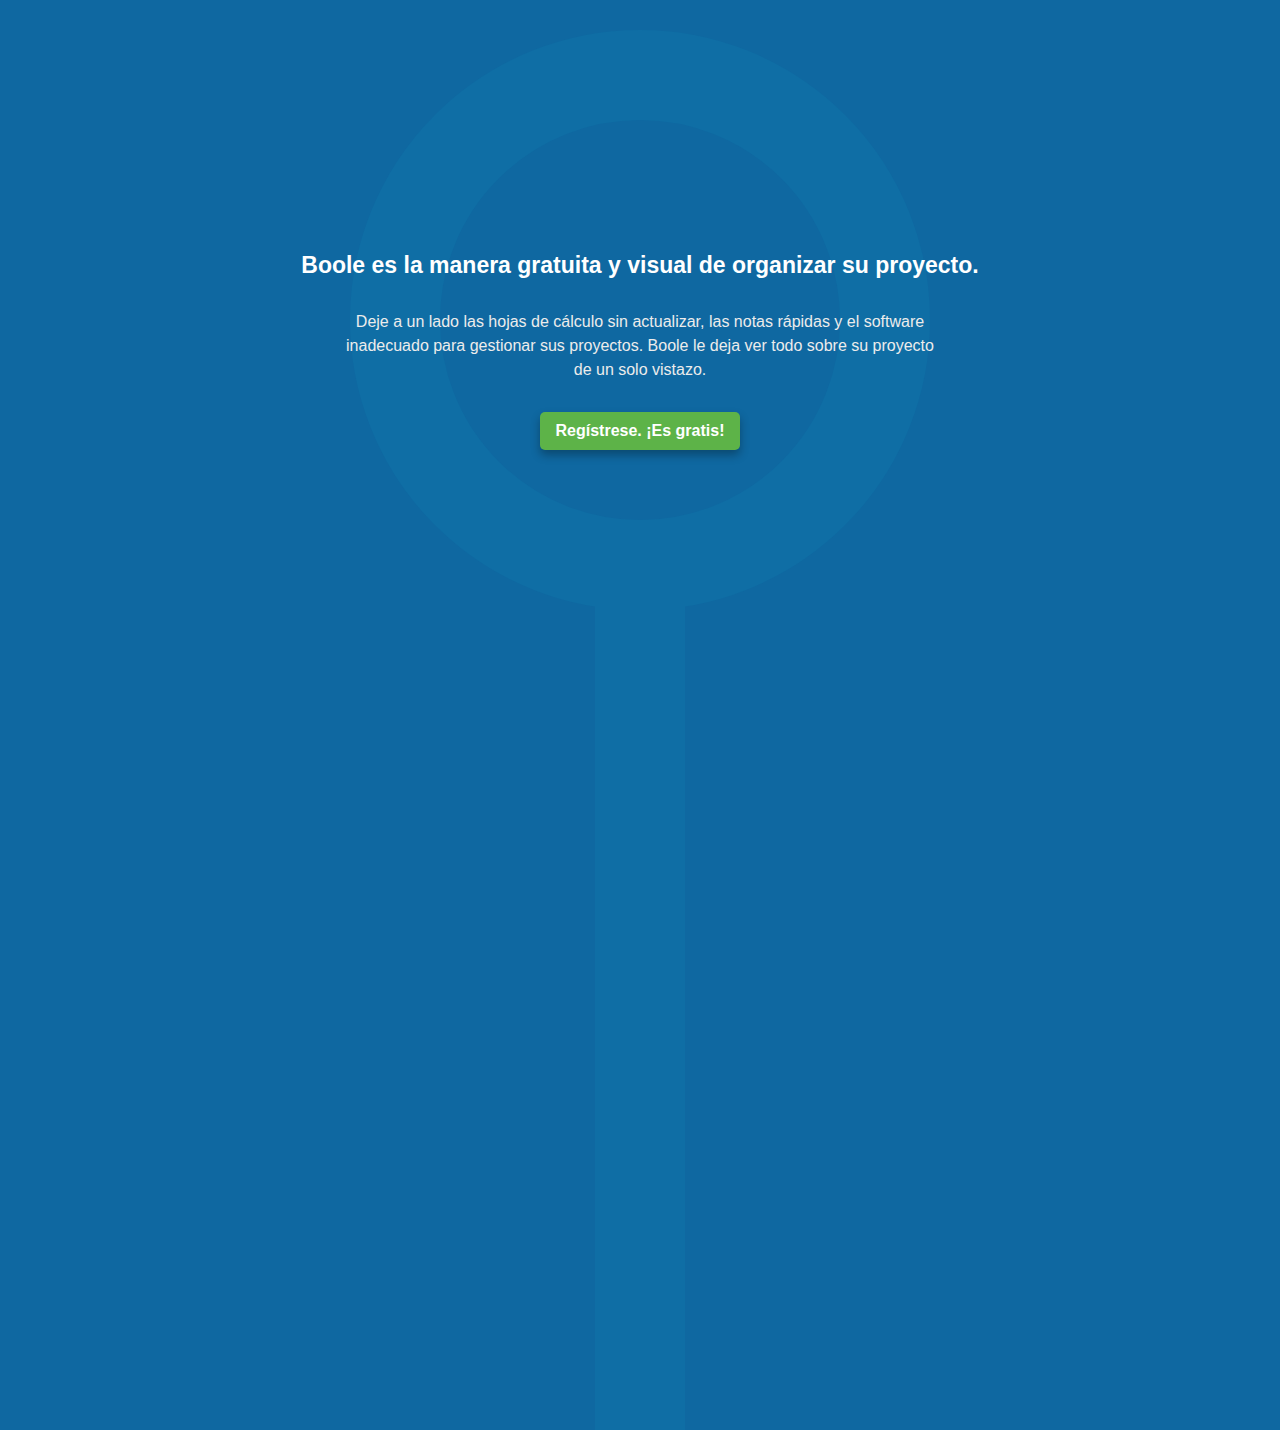
==== index.html @ e52ac5f9 "Add registration button" ====
<!DOCTYPE html>
<html>
  <head>
    <meta charset="utf-8">
    <title>Landing</title>
    <link rel="stylesheet" href="styles/landing-style.min.css">
  </head>
  <body>
    <!-- header with logo log in and register buttons -->
    <header>
      <div class="logo"></div>
      <div class="logIn"></div>
      <div class="register"></div>
    </header>

    <!-- landing's top -->
    <div class="topText">
      <h1>Boole es la manera gratuita y visual de organizar su proyecto.</h1>
      <p>Deje a un lado las hojas de cálculo sin actualizar, las notas rápidas y el software inadecuado para gestionar sus proyectos. Boole le deja ver todo sobre su proyecto de un solo vistazo.</p>
      <a href="#">Regístrese. ¡Es gratis!</a>
    </div>
    <!-- background circle with a line on the bottom  -->
    <div class="contenedorCirculo">
      <div class="circle"></div>
      <div class="line"></div>
    </div>

  </body>
</html>
---- styles/landing-style.min.css ----
body{background-color:#0F68A1;margin:0;box-sizing:border-box}header{height:30px}.topText{z-index:2;display:block-flex;position:absolute;justify-content:center;width:100%;top:240px}.topText a{background-color:#5DB348;padding:10px;display:block;width:180px;margin:0 auto;margin-top:20px;border-radius:5px;text-align:center;color:white;text-decoration:none;font-family:helvetica;font-weight:bold;box-shadow:0 5px 10px rgba(0,0,0,0.3)}h1{font-size:23px;font-family:helvetica;font-weight:bold;text-align:center;color:white;line-height:30px;max-width:700px;margin:0 auto;margin-bottom:10px;padding:10px}p{font-family:helvetica;font-size:16px;color:#ECECEC;max-width:600px;text-align:center;line-height:24px;margin:0 auto;padding:10px}.contenedorCirculo{display:flex;justify-content:center;position:relative}.circle{width:400px;height:400px;border-radius:50%;border:90px solid #0F6EA5;position:absolute}.line{width:90px;height:900px;background-color:#0F6EA5;position:absolute;top:500px}
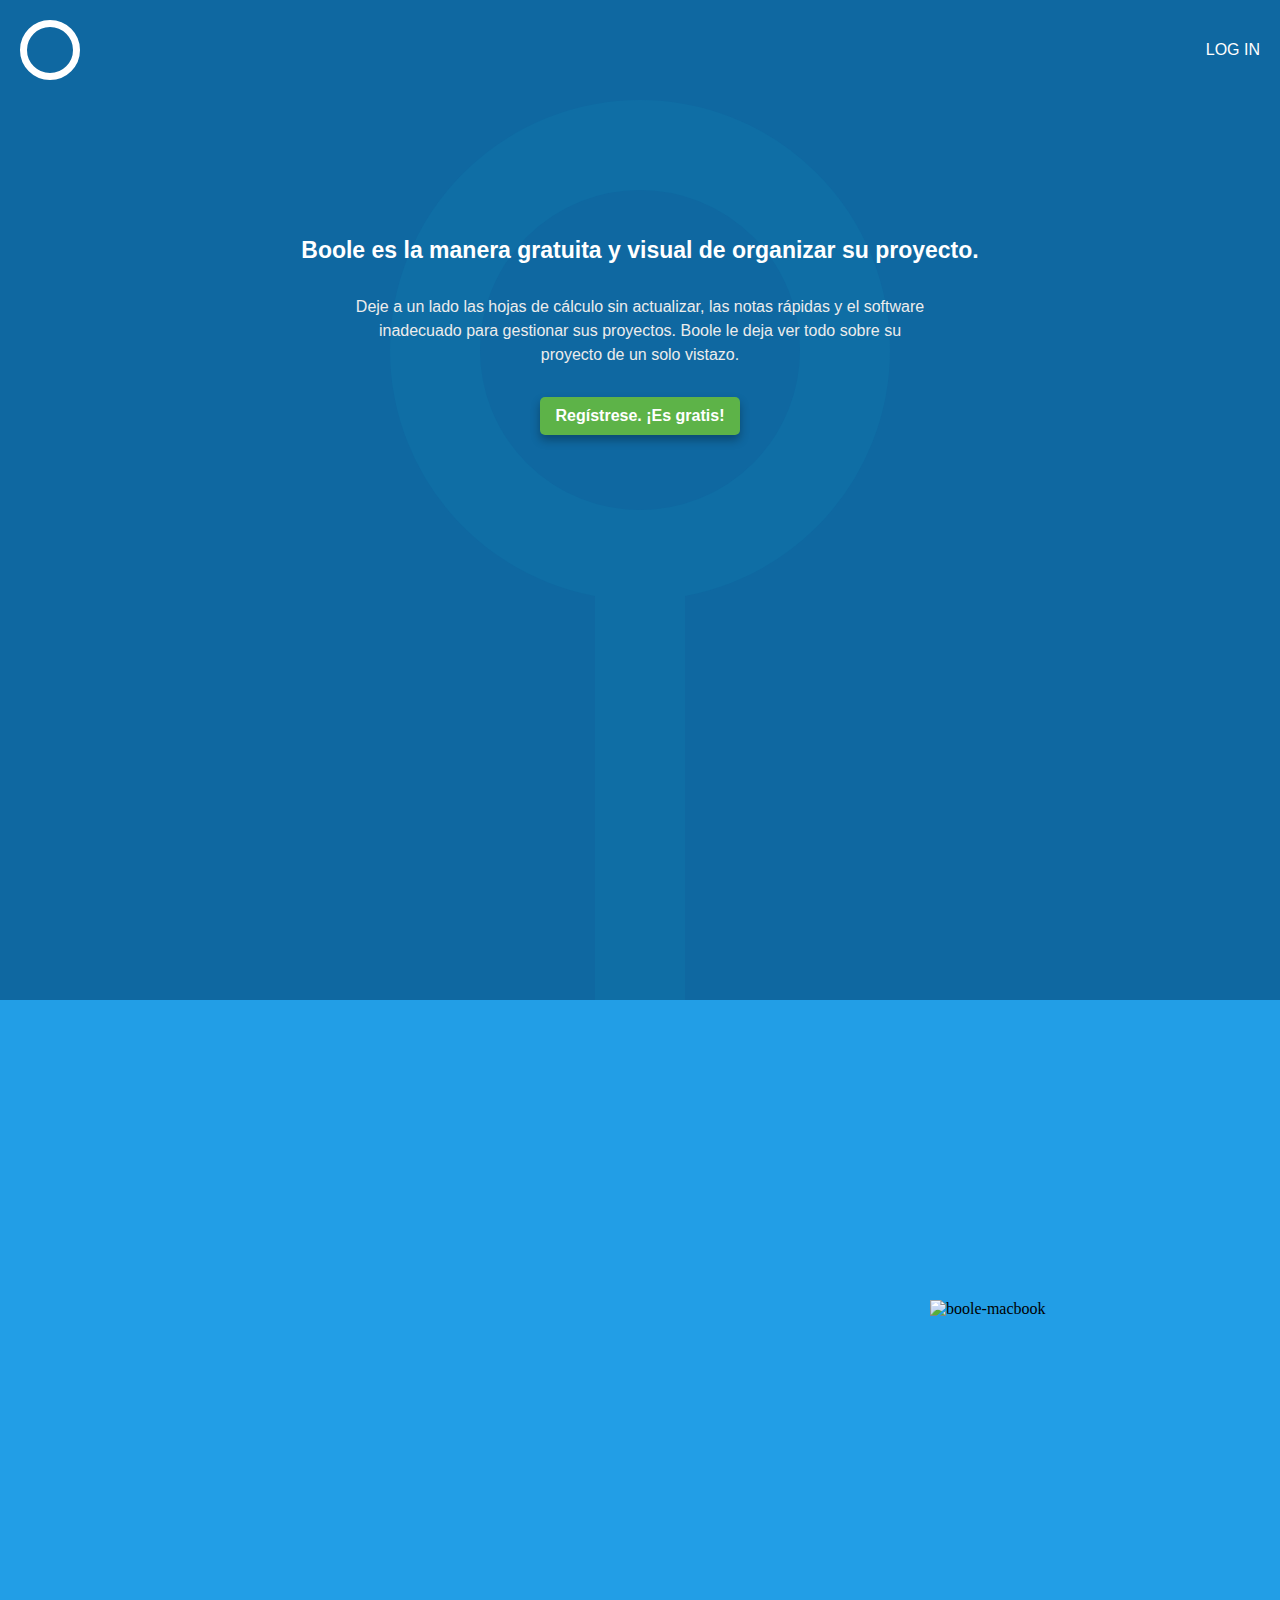
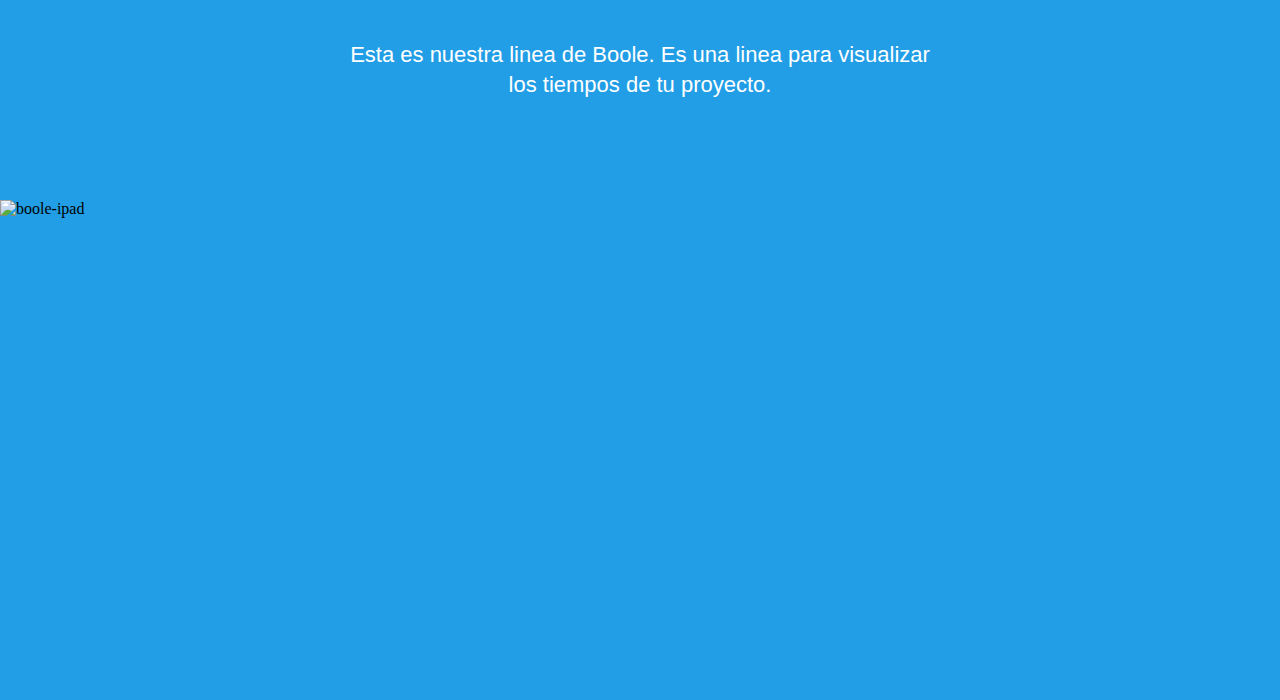
==== commit a8b6493f: "Add mockups and correct top-landing" ====
--- a/index.html
+++ b/index.html
@@ -4,13 +4,16 @@
     <meta charset="utf-8">
     <title>Landing</title>
     <link rel="stylesheet" href="styles/landing-style.min.css">
+    <meta name="viewport" content="width=device-width, initial-scale=1">
   </head>
   <body>
     <!-- header with logo log in and register buttons -->
     <header>
       <div class="logo"></div>
-      <div class="logIn"></div>
-      <div class="register"></div>
+      <div class="header-right">
+        <div class="logIn"><a href="#">LOG IN</a></div>
+        <div class="register"><a href="#">REGISTER</a></div>
+      </div>
     </header>
 
     <!-- landing's top -->
@@ -25,5 +28,13 @@
       <div class="line"></div>
     </div>
 
+    <div class="dinamic-diagonal-container">
+      <div class="mockups-container">
+        <img class="mockup-mac" src="images/mockup-macbookAir.png" alt="boole-macbook">
+        <p class="mockup-text">Esta es nuestra linea de Boole. Es una linea para visualizar los tiempos de tu proyecto.</p>
+        <img class="mockup-ipad" src="images/mockup-ipad.png" alt="boole-ipad">
+      </div>
+    </div>
+
   </body>
 </html>
--- a/styles/landing-style.min.css
+++ b/styles/landing-style.min.css
@@ -1 +1 @@
-body{background-color:#0F68A1;margin:0;box-sizing:border-box}header{height:30px}.topText{z-index:2;display:block-flex;position:absolute;justify-content:center;width:100%;top:240px}.topText a{background-color:#5DB348;padding:10px;display:block;width:180px;margin:0 auto;margin-top:20px;border-radius:5px;text-align:center;color:white;text-decoration:none;font-family:helvetica;font-weight:bold;box-shadow:0 5px 10px rgba(0,0,0,0.3)}h1{font-size:23px;font-family:helvetica;font-weight:bold;text-align:center;color:white;line-height:30px;max-width:700px;margin:0 auto;margin-bottom:10px;padding:10px}p{font-family:helvetica;font-size:16px;color:#ECECEC;max-width:600px;text-align:center;line-height:24px;margin:0 auto;padding:10px}.contenedorCirculo{display:flex;justify-content:center;position:relative}.circle{width:400px;height:400px;border-radius:50%;border:90px solid #0F6EA5;position:absolute}.line{width:90px;height:900px;background-color:#0F6EA5;position:absolute;top:500px}
+*{box-sizing:border-box}body{background-color:#0F68A1;margin:0;box-sizing:border-box}a{text-decoration:none;color:white}header{heigth:400px;overflow:hidden;padding:20px;display:flex;align-items:center;justify-content:flex-end;justify-content:space-between}header .logo{float:left;width:60px;height:60px;border-radius:50%;border:7px solid white;z-index:3}header .header-right{display:flex;justify-content:flex-end;align-items:center}header .logIn{font-family:helvetica}header .register a{display:flex;font-family:helvetica;text-decoration:none;background-color:#239DE4;padding:8px;border-radius:5px;box-shadow:0 2px 5px rgba(0,0,0,0.3);margin-left:20px;display:none}.topText{z-index:2;display:block-flex;position:absolute;justify-content:center;width:100%;top:225px}.topText a{background-color:#5DB348;padding:10px;display:block;width:200px;margin:0 auto;margin-top:20px;border-radius:5px;text-align:center;color:white;text-decoration:none;font-family:helvetica;font-weight:bold;box-shadow:0 5px 10px rgba(0,0,0,0.3)}h1{font-size:23px;font-family:helvetica;font-weight:bold;text-align:center;color:white;line-height:30px;max-width:700px;margin:0 auto;margin-bottom:10px;padding:10px}p{font-family:helvetica;font-size:16px;color:#ECECEC;max-width:600px;text-align:center;line-height:24px;margin:0 auto;padding:10px}.contenedorCirculo{display:flex;width:100vw;height:1000px;overflow:hidden;justify-content:center;position:absolute;z-index:1}.circle{width:500px;height:500px;border-radius:50%;border:90px solid #0F6EA5;position:absolute}.line{width:90px;height:900px;background-color:#0F6EA5;position:absolute;top:480px}.dinamic-diagonal-container{width:100vw;height:1300px;background-color:#229EE6;position:relative;z-index:4;top:900px;box-shadow:o 2px 283px 1px rgba(0,0,0,0.18);overflow:hidden}.mockups-container{position:relative;top:200px}.mockup-mac{width:350px;display:block;position:absolute;top:100px;right:0}.mockup-text{position:relative;top:430px;font-family:helvetica;font-size:22px;color:white;line-height:30px}.mockup-ipad{width:350px;display:block;position:absolute;float:left;top:600px}
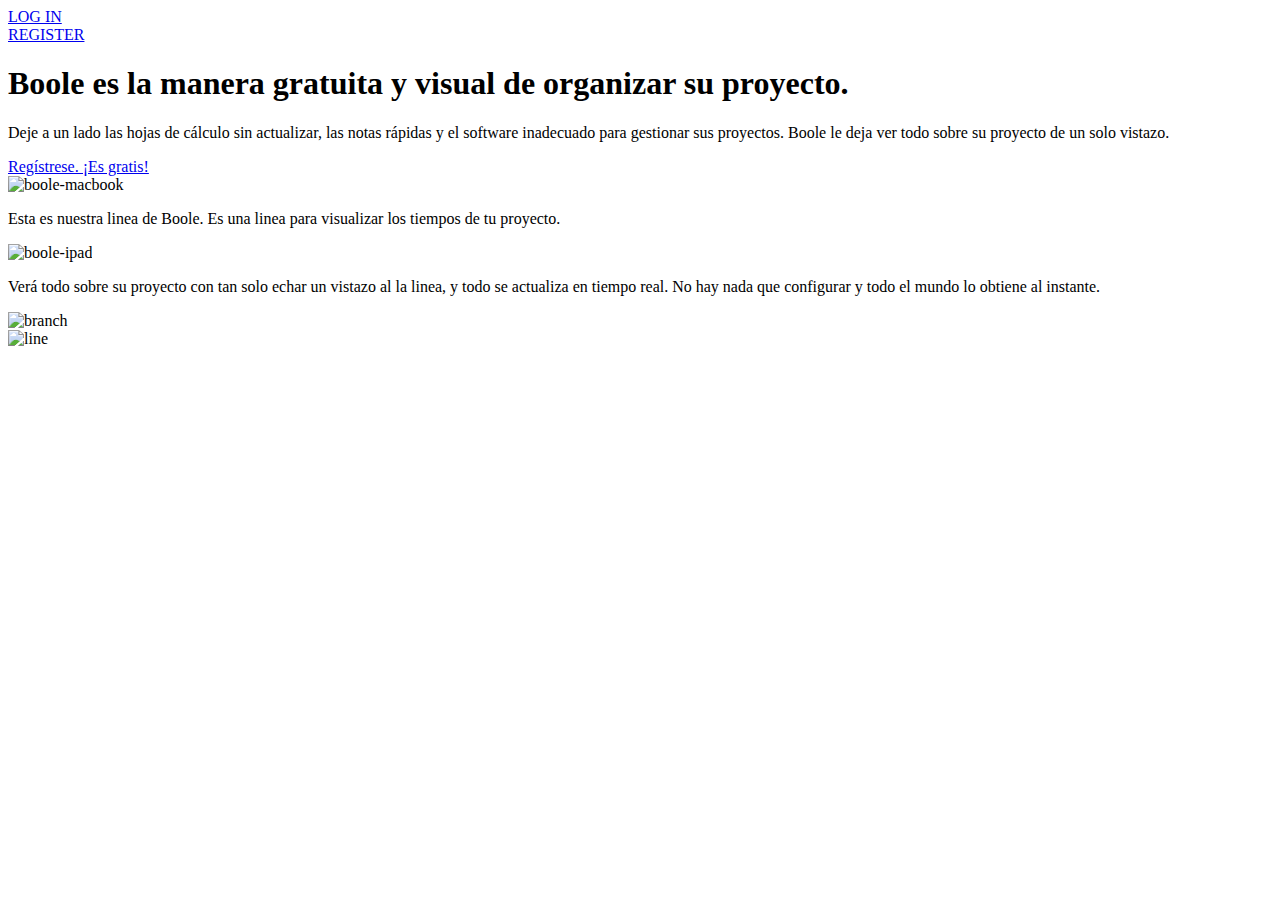
==== commit 9ba7531e: "Add some meta tags for SEO" ====
--- a/index.html
+++ b/index.html
@@ -2,9 +2,12 @@
 <html>
   <head>
     <meta charset="utf-8">
-    <title>Landing</title>
+    <title>Boole - Impulsá tu proyecto hoy</title>
+    <meta name="description" content="Deje a un lado las hojas de cálculo sin actualizar, las notas rápidas y el software inadecuado para gestionar sus proyectos.>
     <link rel="stylesheet" href="styles/landing-style.min.css">
     <meta name="viewport" content="width=device-width, initial-scale=1">
+    <script src="http://d3js.org/d3.v3.min.js"></script>
+    </script>
   </head>
   <body>
     <!-- header with logo log in and register buttons -->
@@ -12,7 +15,7 @@
       <div class="logo"></div>
       <div class="header-right">
         <div class="logIn"><a href="#">LOG IN</a></div>
-        <div class="register"><a href="#">REGISTER</a></div>
+        <div class="register"><a href="register.php">REGISTER</a></div>
       </div>
     </header>
 
@@ -20,7 +23,7 @@
     <div class="topText">
       <h1>Boole es la manera gratuita y visual de organizar su proyecto.</h1>
       <p>Deje a un lado las hojas de cálculo sin actualizar, las notas rápidas y el software inadecuado para gestionar sus proyectos. Boole le deja ver todo sobre su proyecto de un solo vistazo.</p>
-      <a href="#">Regístrese. ¡Es gratis!</a>
+      <a href="register.php">Regístrese. ¡Es gratis!</a>
     </div>
     <!-- background circle with a line on the bottom  -->
     <div class="contenedorCirculo">
@@ -36,5 +39,84 @@
       </div>
     </div>
 
+    <div class="time-line-container">
+      <p>Verá todo sobre su proyecto con tan solo echar un vistazo al la linea, y todo se actualiza en tiempo real. No hay nada que configurar y todo el mundo lo obtiene al instante.</p>
+      <div class="nodoCompleto1">
+        <div class="contenedorNodo2">
+          <div class="boton">
+          </div>
+        </div>
+        <div class="contenedorNodo">
+          <div class="dinamicCircle"></div>
+        </div>
+      </div>
+      <img class="mockup-branch-line" src="images/mockup-branch-line.png" alt="branch">
+      <div class="line-down">
+        <div class="line-down-red">
+
+        </div>
+      </div>
+      <img class="mockup-line" src="images/mockup-line.png" alt="line">
+    </div>
+
+
+      <script src="http://d3js.org/d3.v3.min.js"></script>
+      <script>
+        var width = 350,
+            height = 350,
+            τ = 2 * Math.PI;
+
+        var arc = d3.svg.arc()
+            .innerRadius(100)
+            .outerRadius(135)
+            .startAngle(0);
+
+        var svg = d3.select(".dinamicCircle").append("svg")
+              .attr("width", width)
+              .attr("height", height)
+            .append("g")
+              .attr("transform", "translate(" + width / 2 + "," + height / 2 + ")")
+
+          var background = svg.append("path")
+              .datum({endAngle: τ})
+              .style("fill", "#E1EEEE")
+              .attr("d", arc);
+
+          var foreground = svg.append("path")
+            .datum({endAngle: 0 * τ})
+              .style("fill", "#FF6161")
+              .attr("d", arc);
+
+        setInterval(function() {
+          foreground.transition()
+              .duration(750)
+              .call(arcTween, 0.5 * τ);
+        }, 1500);
+
+          function arcTween(transition, newAngle) {
+
+            transition.attrTween("d", function(d) {
+
+              var interpolate = d3.interpolate(d.endAngle, newAngle);
+
+              return function(t) {
+
+                d.endAngle = interpolate(t);
+
+                return arc(d);
+              };
+            });
+        }
+      </script>
+
+
+    <!-- call to JQUERY -->
+    <script src="jquery-3.2.1.min.js"></script>
+
+    <!-- call to library for controlling GIF animation -->
+    <script src="//cdnjs.cloudflare.com/ajax/libs/ScrollMagic/2.0.5/ScrollMagic.min.js"></script>
+    <script src="//cdnjs.cloudflare.com/ajax/libs/ScrollMagic/2.0.5/plugins/debug.addIndicators.min.js"></script>
+    <!-- call to controller script -->
+    <script type="text/javascript" src="javascript/animationControllerIndex.js">
   </body>
 </html>
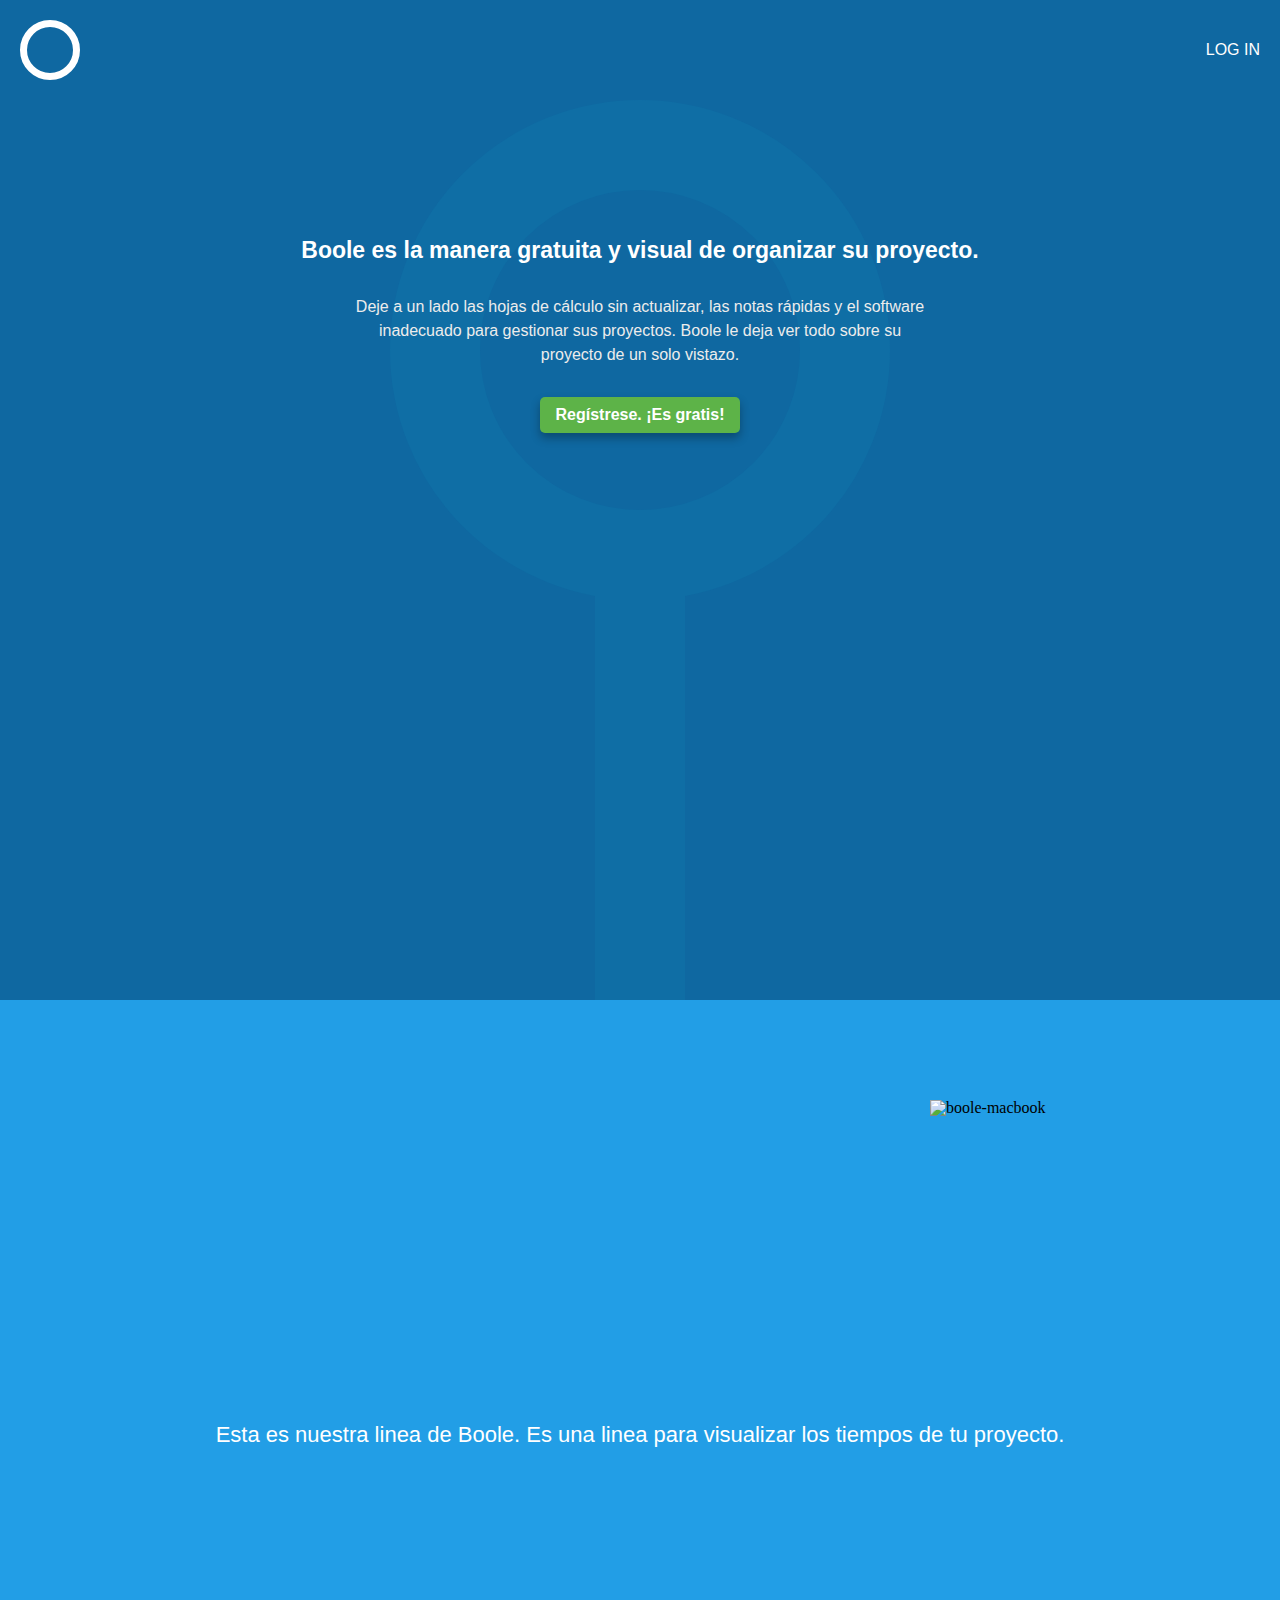
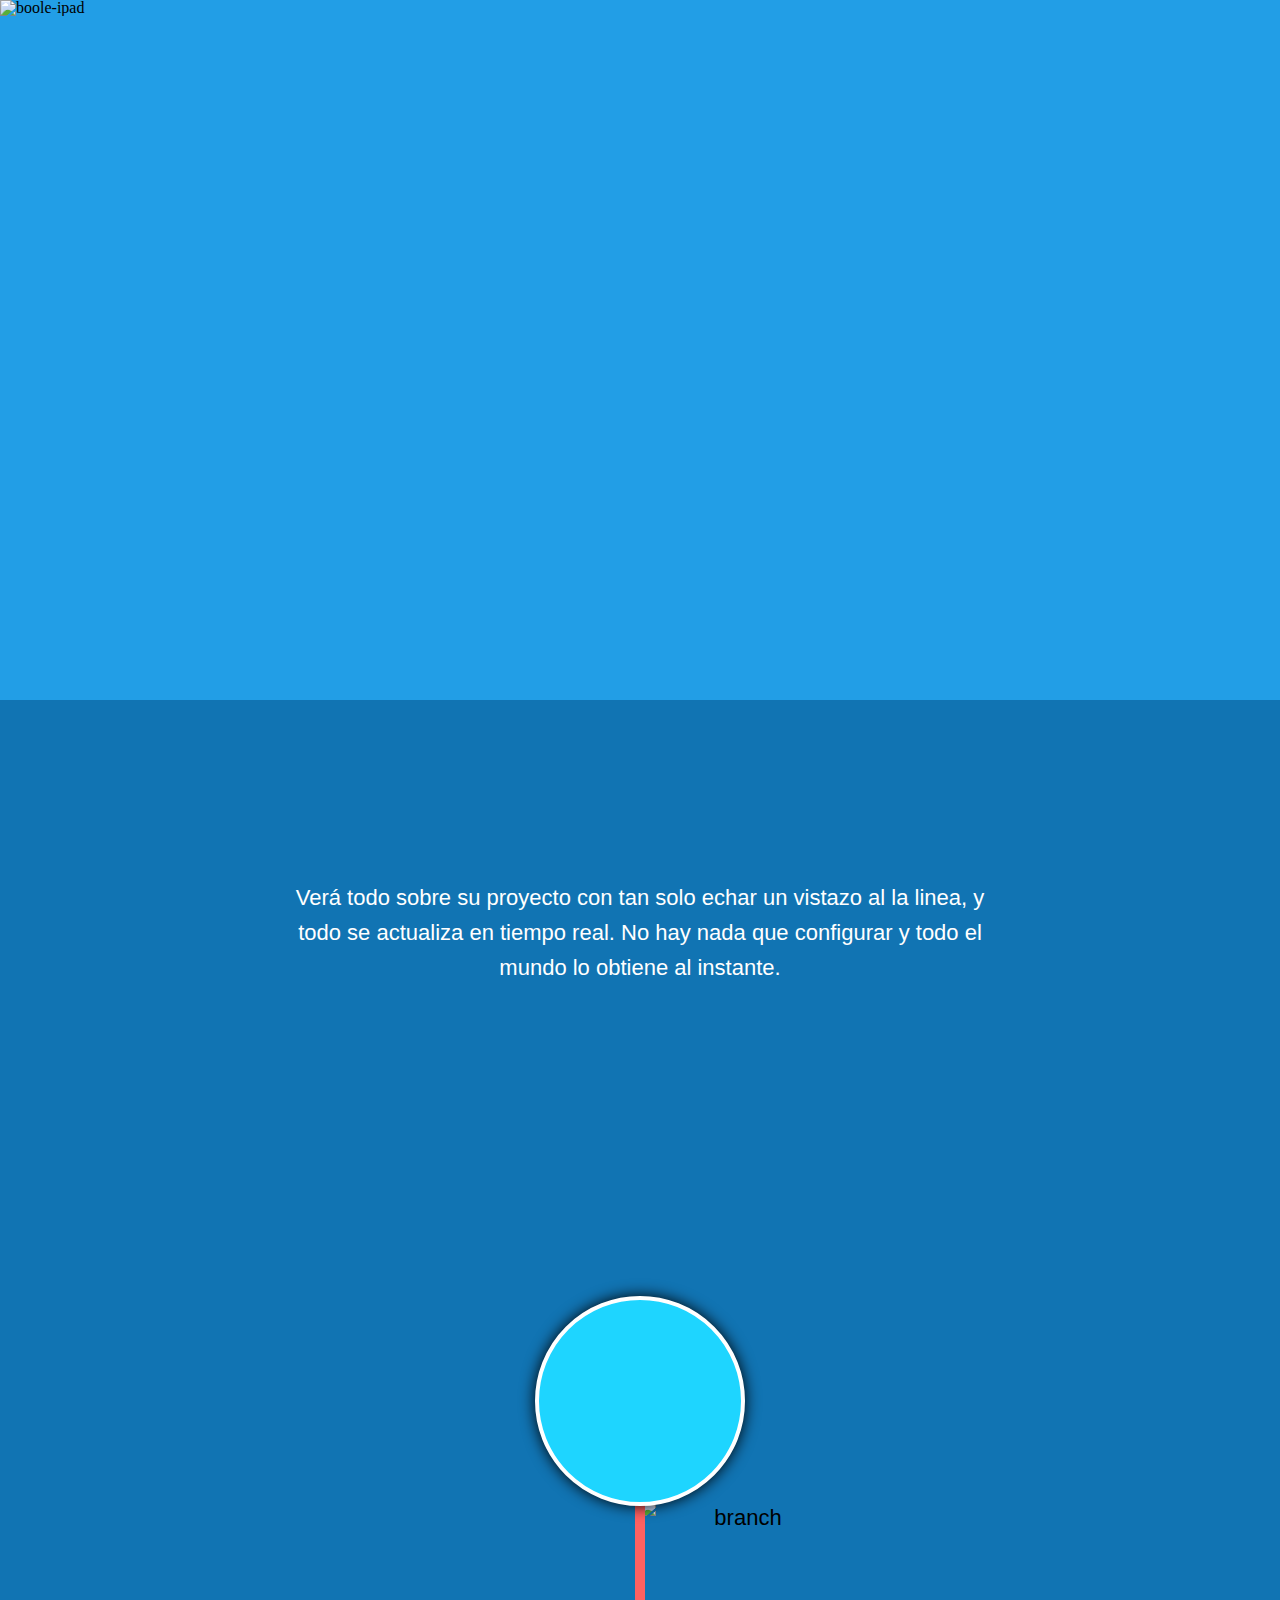
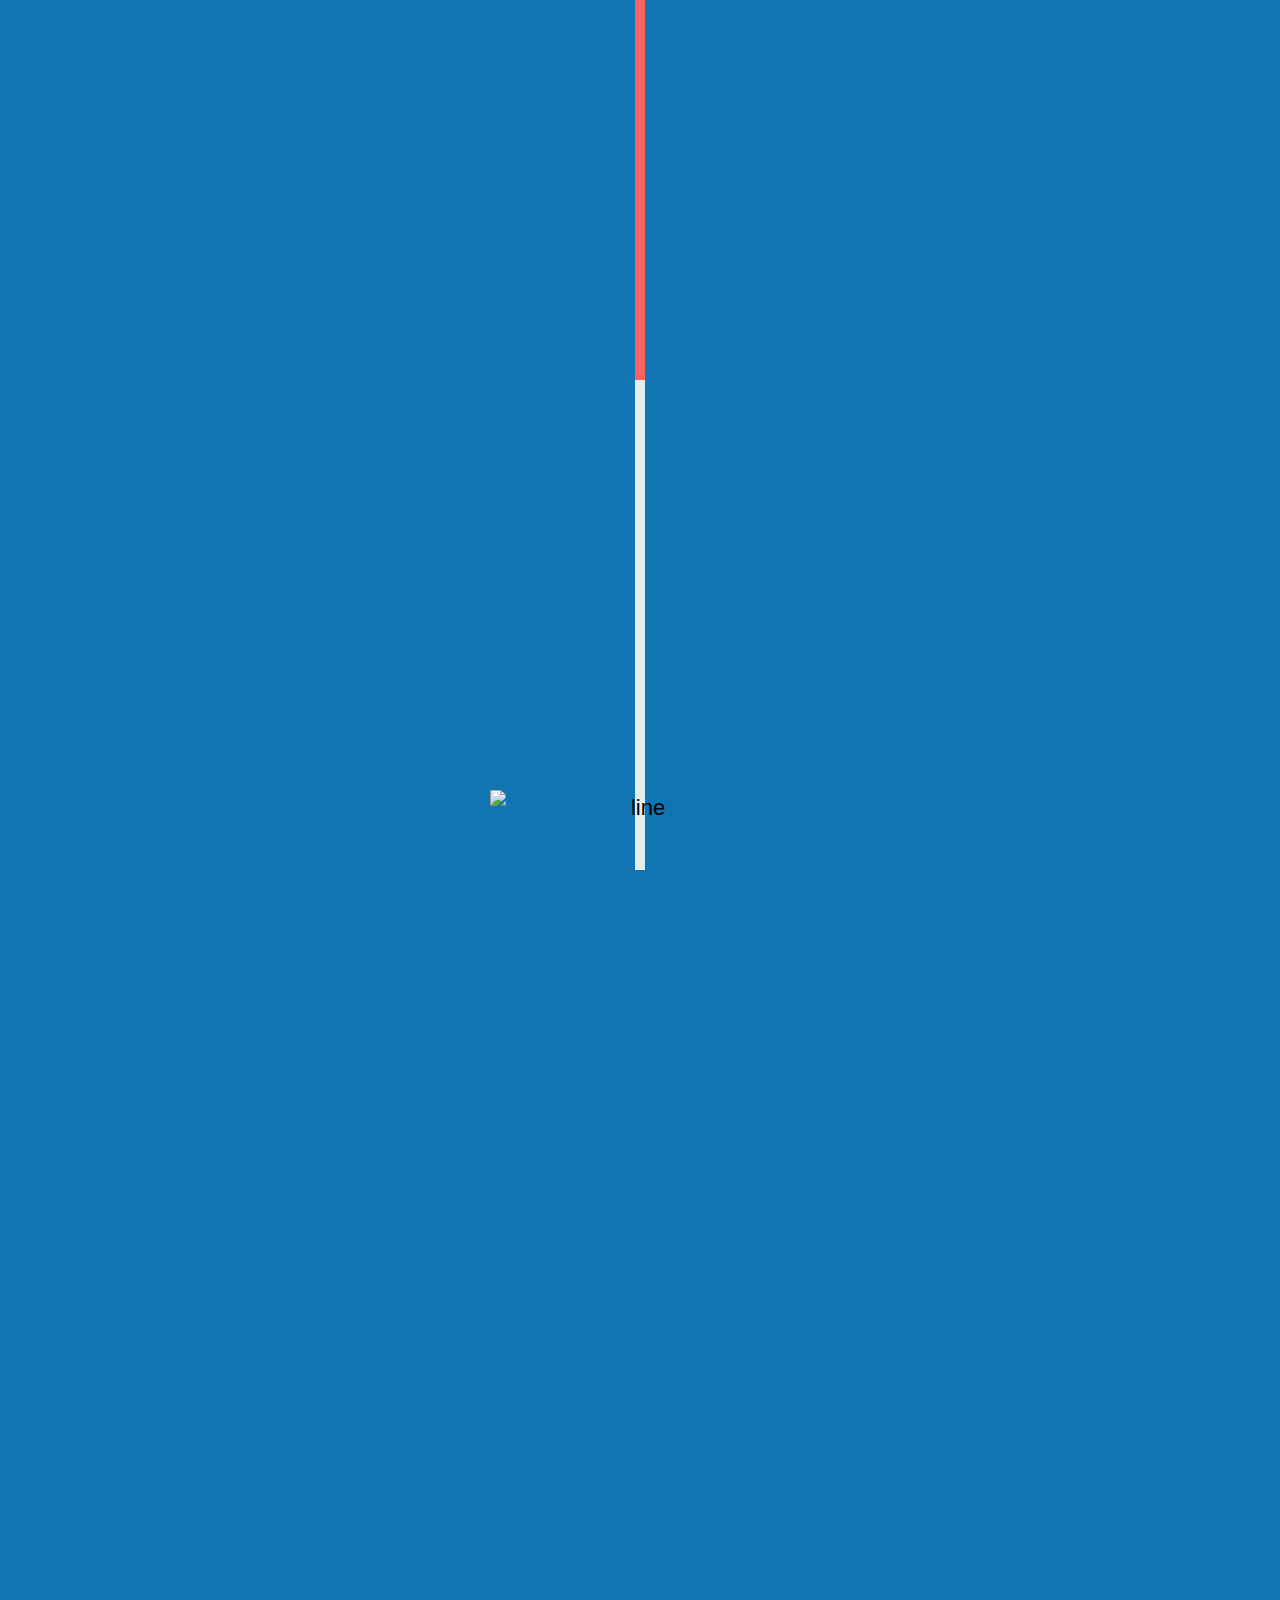
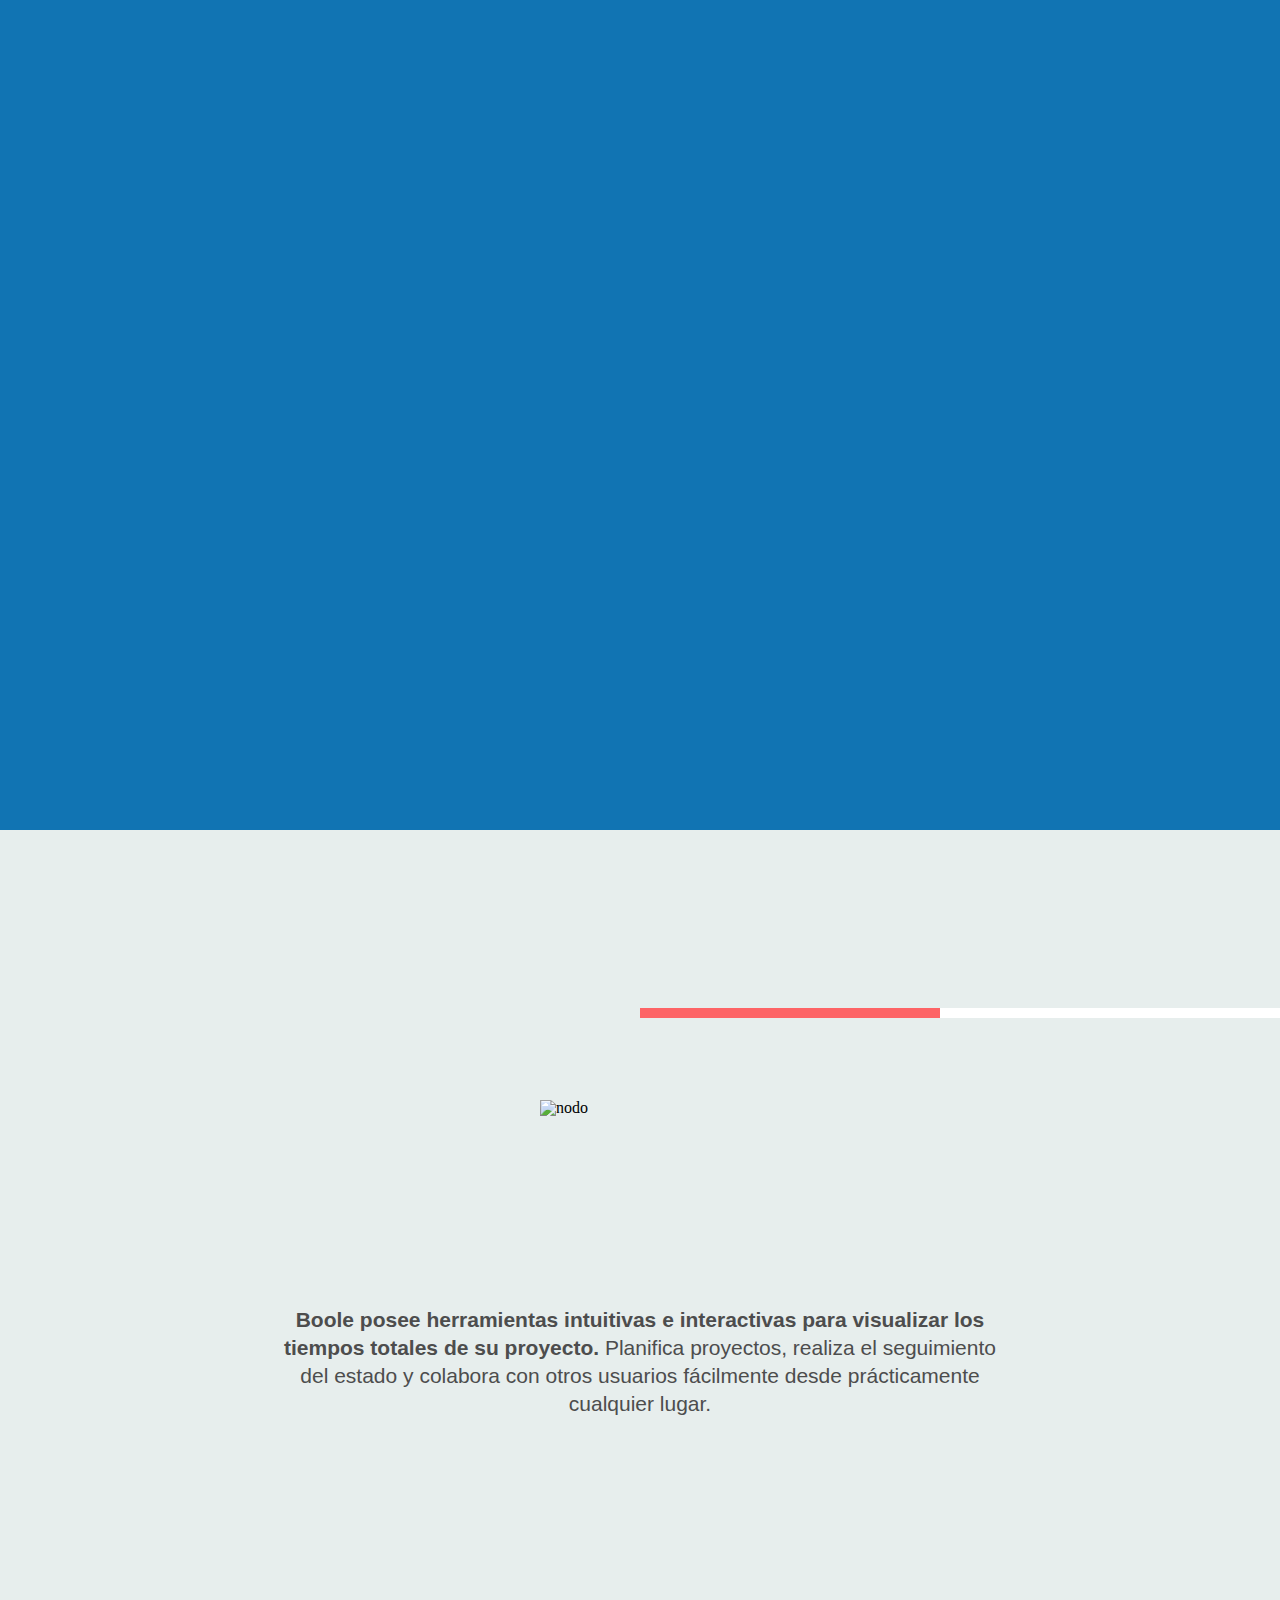
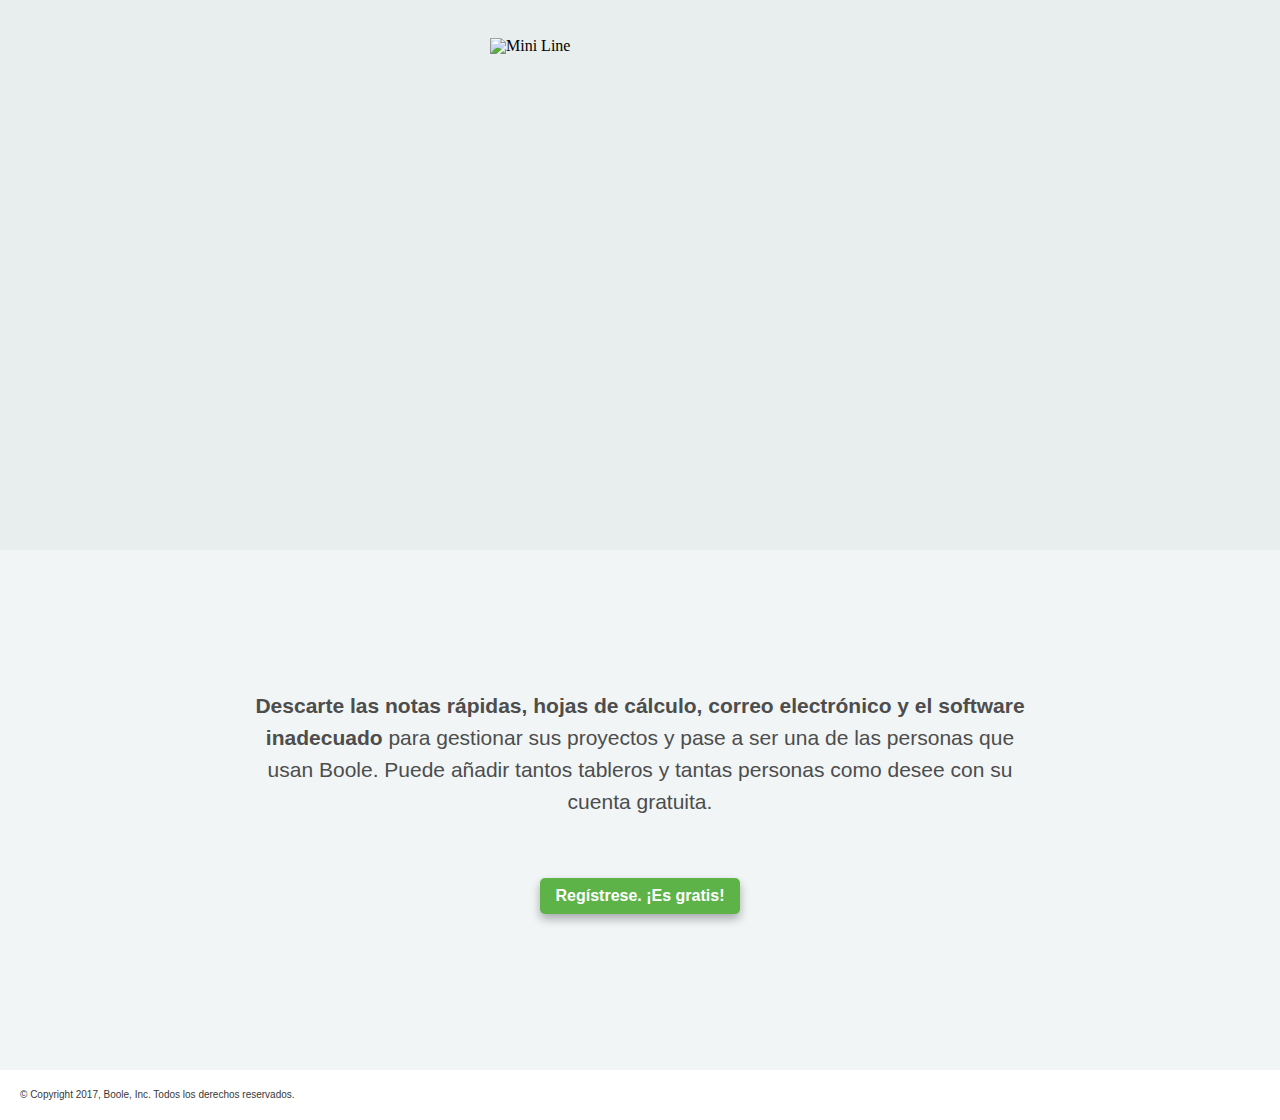
==== commit 03b4b30a: "Add line mockup, A3 node and last sections" ====
--- a/index.html
+++ b/index.html
@@ -3,11 +3,10 @@
   <head>
     <meta charset="utf-8">
     <title>Boole - Impulsá tu proyecto hoy</title>
-    <meta name="description" content="Deje a un lado las hojas de cálculo sin actualizar, las notas rápidas y el software inadecuado para gestionar sus proyectos.>
+    <meta name="description" content="Deje a un lado las hojas de cálculo sin actualizar, las notas rápidas y el software inadecuado para gestionar sus proyectos.">
     <link rel="stylesheet" href="styles/landing-style.min.css">
     <meta name="viewport" content="width=device-width, initial-scale=1">
     <script src="http://d3js.org/d3.v3.min.js"></script>
-    </script>
   </head>
   <body>
     <!-- header with logo log in and register buttons -->
@@ -18,26 +17,35 @@
         <div class="register"><a href="register.php">REGISTER</a></div>
       </div>
     </header>
+    <!-- END OF: header with logo log in and register buttons -->
 
     <!-- landing's top -->
     <div class="topText">
       <h1>Boole es la manera gratuita y visual de organizar su proyecto.</h1>
       <p>Deje a un lado las hojas de cálculo sin actualizar, las notas rápidas y el software inadecuado para gestionar sus proyectos. Boole le deja ver todo sobre su proyecto de un solo vistazo.</p>
-      <a href="register.php">Regístrese. ¡Es gratis!</a>
+
+      <a class="green-register" href="register.php">Regístrese. ¡Es gratis!</a>
+
     </div>
+    <!--END OF: landing's top -->
+
     <!-- background circle with a line on the bottom  -->
     <div class="contenedorCirculo">
       <div class="circle"></div>
       <div class="line"></div>
     </div>
+    <!-- END OF: background circle with a line on the bottom  -->
 
+
+    <!-- mockups section -->
     <div class="dinamic-diagonal-container">
-      <div class="mockups-container">
         <img class="mockup-mac" src="images/mockup-macbookAir.png" alt="boole-macbook">
         <p class="mockup-text">Esta es nuestra linea de Boole. Es una linea para visualizar los tiempos de tu proyecto.</p>
         <img class="mockup-ipad" src="images/mockup-ipad.png" alt="boole-ipad">
-      </div>
     </div>
+    <!-- END OF: mockups section -->
+
+    <!-- time line width A3 node test -->
 
     <div class="time-line-container">
       <p>Verá todo sobre su proyecto con tan solo echar un vistazo al la linea, y todo se actualiza en tiempo real. No hay nada que configurar y todo el mundo lo obtiene al instante.</p>
@@ -52,63 +60,89 @@
       </div>
       <img class="mockup-branch-line" src="images/mockup-branch-line.png" alt="branch">
       <div class="line-down">
-        <div class="line-down-red">
-
-        </div>
+        <div class="line-down-red"></div>
       </div>
       <img class="mockup-line" src="images/mockup-line.png" alt="line">
     </div>
+    <!-- call to a3 and add of A3 pie chart -->
+    <script src="http://d3js.org/d3.v3.min.js"></script>
+    <script>
+      var width = 350,
+          height = 350,
+          τ = 2 * Math.PI;
+
+      var arc = d3.svg.arc()
+          .innerRadius(100)
+          .outerRadius(135)
+          .startAngle(0);
+
+      var svg = d3.select(".dinamicCircle").append("svg")
+            .attr("width", width)
+            .attr("height", height)
+          .append("g")
+            .attr("transform", "translate(" + width / 2 + "," + height / 2 + ")")
+
+        var background = svg.append("path")
+            .datum({endAngle: τ})
+            .style("fill", "#E1EEEE")
+            .attr("d", arc);
+
+        var foreground = svg.append("path")
+          .datum({endAngle: 0 * τ})
+            .style("fill", "#FF6161")
+            .attr("d", arc);
+
+      setInterval(function() {
+        foreground.transition()
+            .duration(750)
+            .call(arcTween, 0.5 * τ);
+      }, 1500);
+
+        function arcTween(transition, newAngle) {
+
+          transition.attrTween("d", function(d) {
+
+            var interpolate = d3.interpolate(d.endAngle, newAngle);
+
+            return function(t) {
+
+              d.endAngle = interpolate(t);
+
+              return arc(d);
+            };
+          });
+      }
+    </script>
+    <!--END OF: time line width A3 node test -->
 
 
-      <script src="http://d3js.org/d3.v3.min.js"></script>
-      <script>
-        var width = 350,
-            height = 350,
-            τ = 2 * Math.PI;
 
-        var arc = d3.svg.arc()
-            .innerRadius(100)
-            .outerRadius(135)
-            .startAngle(0);
+    <!-- Last section explaining the timeline and mini time line -->
+    <div class="last-section">
+      <div class="container">
+        <img class="nodo-last" src="images/nodo.png" alt="nodo">
+        <div class="infinite-line">
+          <div class="red-line"></div>
+        </div>
+        <p><strong>Boole posee herramientas intuitivas e interactivas  para visualizar los tiempos totales de su proyecto.</strong> Planifica proyectos, realiza el seguimiento del estado y colabora con otros usuarios fácilmente desde prácticamente cualquier lugar.</p>
+        <img class="mini-line" src="images/mockup-mini-line.png" alt="Mini Line">
+      </div>
+    </div>
+    <!-- END OF: Last section explaining the timeline and mini time line -->
 
-        var svg = d3.select(".dinamicCircle").append("svg")
-              .attr("width", width)
-              .attr("height", height)
-            .append("g")
-              .attr("transform", "translate(" + width / 2 + "," + height / 2 + ")")
+    <!-- Footer -->
+    <footer>
+      <div class="container">
+        <p><strong>Descarte las notas rápidas, hojas de cálculo, correo
+electrónico y el software inadecuado</strong> para gestionar sus proyectos y pase a ser una de las personas que usan Boole. Puede añadir tantos tableros y tantas personas como desee con su cuenta gratuita.</p>
+      </div>
+      <a class="green-register" href="#">Regístrese. ¡Es gratis!</a>
+    </footer>
+    <!-- END OF: Footer -->
 
-          var background = svg.append("path")
-              .datum({endAngle: τ})
-              .style("fill", "#E1EEEE")
-              .attr("d", arc);
-
-          var foreground = svg.append("path")
-            .datum({endAngle: 0 * τ})
-              .style("fill", "#FF6161")
-              .attr("d", arc);
-
-        setInterval(function() {
-          foreground.transition()
-              .duration(750)
-              .call(arcTween, 0.5 * τ);
-        }, 1500);
-
-          function arcTween(transition, newAngle) {
-
-            transition.attrTween("d", function(d) {
-
-              var interpolate = d3.interpolate(d.endAngle, newAngle);
-
-              return function(t) {
-
-                d.endAngle = interpolate(t);
-
-                return arc(d);
-              };
-            });
-        }
-      </script>
-
+    <div class="end">
+      <p>© Copyright 2017, Boole, Inc. Todos los derechos reservados.</p>
+    </div>
 
     <!-- call to JQUERY -->
     <script src="jquery-3.2.1.min.js"></script>
--- a/styles/landing-style.min.css
+++ b/styles/landing-style.min.css
@@ -1 +1 @@
-*{box-sizing:border-box}body{background-color:#0F68A1;margin:0;box-sizing:border-box}a{text-decoration:none;color:white}header{heigth:400px;overflow:hidden;padding:20px;display:flex;align-items:center;justify-content:flex-end;justify-content:space-between}header .logo{float:left;width:60px;height:60px;border-radius:50%;border:7px solid white;z-index:3}header .header-right{display:flex;justify-content:flex-end;align-items:center}header .logIn{font-family:helvetica}header .register a{display:flex;font-family:helvetica;text-decoration:none;background-color:#239DE4;padding:8px;border-radius:5px;box-shadow:0 2px 5px rgba(0,0,0,0.3);margin-left:20px;display:none}.topText{z-index:2;display:block-flex;position:absolute;justify-content:center;width:100%;top:225px}.topText a{background-color:#5DB348;padding:10px;display:block;width:200px;margin:0 auto;margin-top:20px;border-radius:5px;text-align:center;color:white;text-decoration:none;font-family:helvetica;font-weight:bold;box-shadow:0 5px 10px rgba(0,0,0,0.3)}h1{font-size:23px;font-family:helvetica;font-weight:bold;text-align:center;color:white;line-height:30px;max-width:700px;margin:0 auto;margin-bottom:10px;padding:10px}p{font-family:helvetica;font-size:16px;color:#ECECEC;max-width:600px;text-align:center;line-height:24px;margin:0 auto;padding:10px}.contenedorCirculo{display:flex;width:100vw;height:1000px;overflow:hidden;justify-content:center;position:absolute;z-index:1}.circle{width:500px;height:500px;border-radius:50%;border:90px solid #0F6EA5;position:absolute}.line{width:90px;height:900px;background-color:#0F6EA5;position:absolute;top:480px}.dinamic-diagonal-container{width:100vw;height:1300px;background-color:#229EE6;position:relative;z-index:4;top:900px;box-shadow:o 2px 283px 1px rgba(0,0,0,0.18);overflow:hidden}.mockups-container{position:relative;top:200px}.mockup-mac{width:350px;display:block;position:absolute;top:100px;right:0}.mockup-text{position:relative;top:430px;font-family:helvetica;font-size:22px;color:white;line-height:30px}.mockup-ipad{width:350px;display:block;position:absolute;float:left;top:600px}
+html,body,div,span,applet,object,iframe,h1,h2,h3,h4,h5,h6,p,blockquote,pre,a,abbr,acronym,address,big,cite,code,del,dfn,em,img,ins,kbd,q,s,samp,small,strike,strong,sub,sup,tt,var,b,u,i,center,dl,dt,dd,ol,ul,li,fieldset,form,label,legend,table,caption,tbody,tfoot,thead,tr,th,td,article,aside,canvas,details,embed,figure,figcaption,footer,header,hgroup,menu,nav,output,ruby,section,summary,time,mark,audio,video{margin:0;padding:0;border:0;vertical-align:baseline}article,aside,details,figcaption,figure,footer,header,hgroup,menu,nav,section{display:block}body{line-height:1}ol,ul{list-style:none}blockquote,q{quotes:none}blockquote:before,blockquote:after,q:before,q:after{content:'';content:none}table{border-collapse:collapse;border-spacing:0}*{box-sizing:border-box}body{background-color:#0F68A1;margin:0;box-sizing:border-box}a{text-decoration:none;color:white}header{heigth:400px;overflow:hidden;padding:20px;display:flex;align-items:center;justify-content:flex-end;justify-content:space-between}header .logo{float:left;width:60px;height:60px;border-radius:50%;border:7px solid white;z-index:3}header .header-right{display:flex;justify-content:flex-end;align-items:center}header .logIn{font-family:helvetica}header .register a{display:flex;font-family:helvetica;text-decoration:none;background-color:#239DE4;padding:8px;border-radius:5px;box-shadow:0 2px 5px rgba(0,0,0,0.3);margin-left:20px;display:none}.topText{z-index:2;display:block-flex;position:absolute;justify-content:center;width:100%;top:225px}.topText h1{font-size:23px;font-family:helvetica;font-weight:bold;text-align:center;color:white;line-height:30px;max-width:700px;margin:0 auto;margin-bottom:10px;padding:10px}.topText p{font-family:helvetica;font-size:16px;color:#ECECEC;max-width:600px;text-align:center;line-height:24px;margin:0 auto;padding:10px}.green-register{background-color:#5DB348;padding:10px;display:block;width:200px;margin:0 auto;margin-top:20px;border-radius:5px;text-align:center;color:white;text-decoration:none;font-family:helvetica;font-weight:bold;box-shadow:0 5px 10px rgba(0,0,0,0.3)}.contenedorCirculo{display:flex;width:100vw;height:1000px;overflow:hidden;justify-content:center;position:absolute;z-index:1}.contenedorCirculo .circle{width:500px;height:500px;border-radius:50%;border:90px solid #0F6EA5;position:absolute;left:50%;top:25%;transform:translate(-50%, -50%)}.contenedorCirculo .line{width:90px;height:900px;background-color:#0F6EA5;position:absolute;left:50%;top:90%;transform:translate(-50%, -50%)}.dinamic-diagonal-container{width:100%;height:1300px;background-color:#229EE6;position:relative;z-index:4;top:900px;overflow:hidden}.dinamic-diagonal-container .mockup-mac{width:350px;display:block;position:absolute;top:100px;right:0}.dinamic-diagonal-container .mockup-text{position:relative;top:400px;font-family:helvetica;font-size:22px;color:white;line-height:30px;text-align:center;padding:20px}.dinamic-diagonal-container .mockup-ipad{width:350px;display:block;position:absolute;float:left;top:600px}.time-line-container{height:3500px;width:100%;background-color:#1174B3;position:absolute;top:2100px;z-index:2;overflow:hidden}.nodoCompleto1{display:flex;justify-content:center}.contenedorNodo{display:flex;justify-content:center}.dinamicCircle{position:absolute;top:20px;left:50%;top:25%;transform:translate(-50%, -50%)}.contenedorNodo2{position:absolute;top:90px;z-index:10;left:50%;top:24.89%;transform:translate(-50%, -50%)}.boton{width:210px;height:210px;border-radius:50%;background-color:#1ed5ff;box-shadow:0 0 15px 0;border:4px solid white;transition:all ease-in-out 300ms}.boton:hover{transform:scale(1.03);background-color:#1ee9ff;box-shadow:0 0 10px 0}.mockup-branch-line{position:absolute;top:970px;left:50%;width:200px;margin:0 auto;z-index:-1}.line-down{position:absolute;display:block;width:10px;height:1090px;left:50%;transform:translateX(-50%);background-color:#E1EEEE;z-index:-1;top:850px}.line-down-red{position:absolute;display:block;width:100%;height:600px;background-color:#FF6161}.mockup-line{position:absolute;display:block;left:50%;transform:translateX(-50%);top:1860px;width:300px}.time-line-container{padding:20px;padding-top:200px;display:inline-block;position:absolute;margin:0 auto;font-family:helvetica;font-size:22px;line-height:35px;text-align:center;margin-top:30px}.time-line-container p{max-width:700px;color:#FFFFFF;margin-top:150px;position:relative;left:50%;transform:translateX(-50%)}.last-section{background-color:#E7EEED;width:100vw;height:1500px;position:relative;top:4200px}.last-section .container{padding-top:300px;display:flex;flex-direction:column;justify-content:center;overflow:hidden}.last-section .container p{font-family:helvetica;font-size:21px;text-align:center;line-height:28px;padding:20px;color:#4D4D4D;max-width:770px;position:relative;left:50%;transform:translateX(-50%)}.last-section .container .nodo-last{display:block;position:relative;margin:0 auto;width:200px;margin-bottom:160px;z-index:2}.last-section .container .infinite-line{width:100%;height:10px;background-color:white;position:relative;bottom:268px;margin-left:50%;z-index:1}.last-section .container .infinite-line .red-line{height:100%;width:300px;background-color:#FD6466}.last-section .container .mini-line{display:block;width:300px;margin:0 auto;margin-top:200px}footer{width:100%;min-height:530px;background-color:#F1F5F5;position:relative;top:4050px;padding:140px 15px 15px 15px}footer p{text-align:center;font-size:21px;font-family:helvetica;line-height:32px;margin-bottom:60px;color:#4D4D4D;max-width:778px;position:relative;left:50%;transform:translateX(-50%)}footer .green-register{margin-bottom:100px}.end{width:100%;height:50px;background-color:white;position:relative;top:4040px;padding:20px}.end p{font-family:helvetica;font-size:10px;color:#373737}
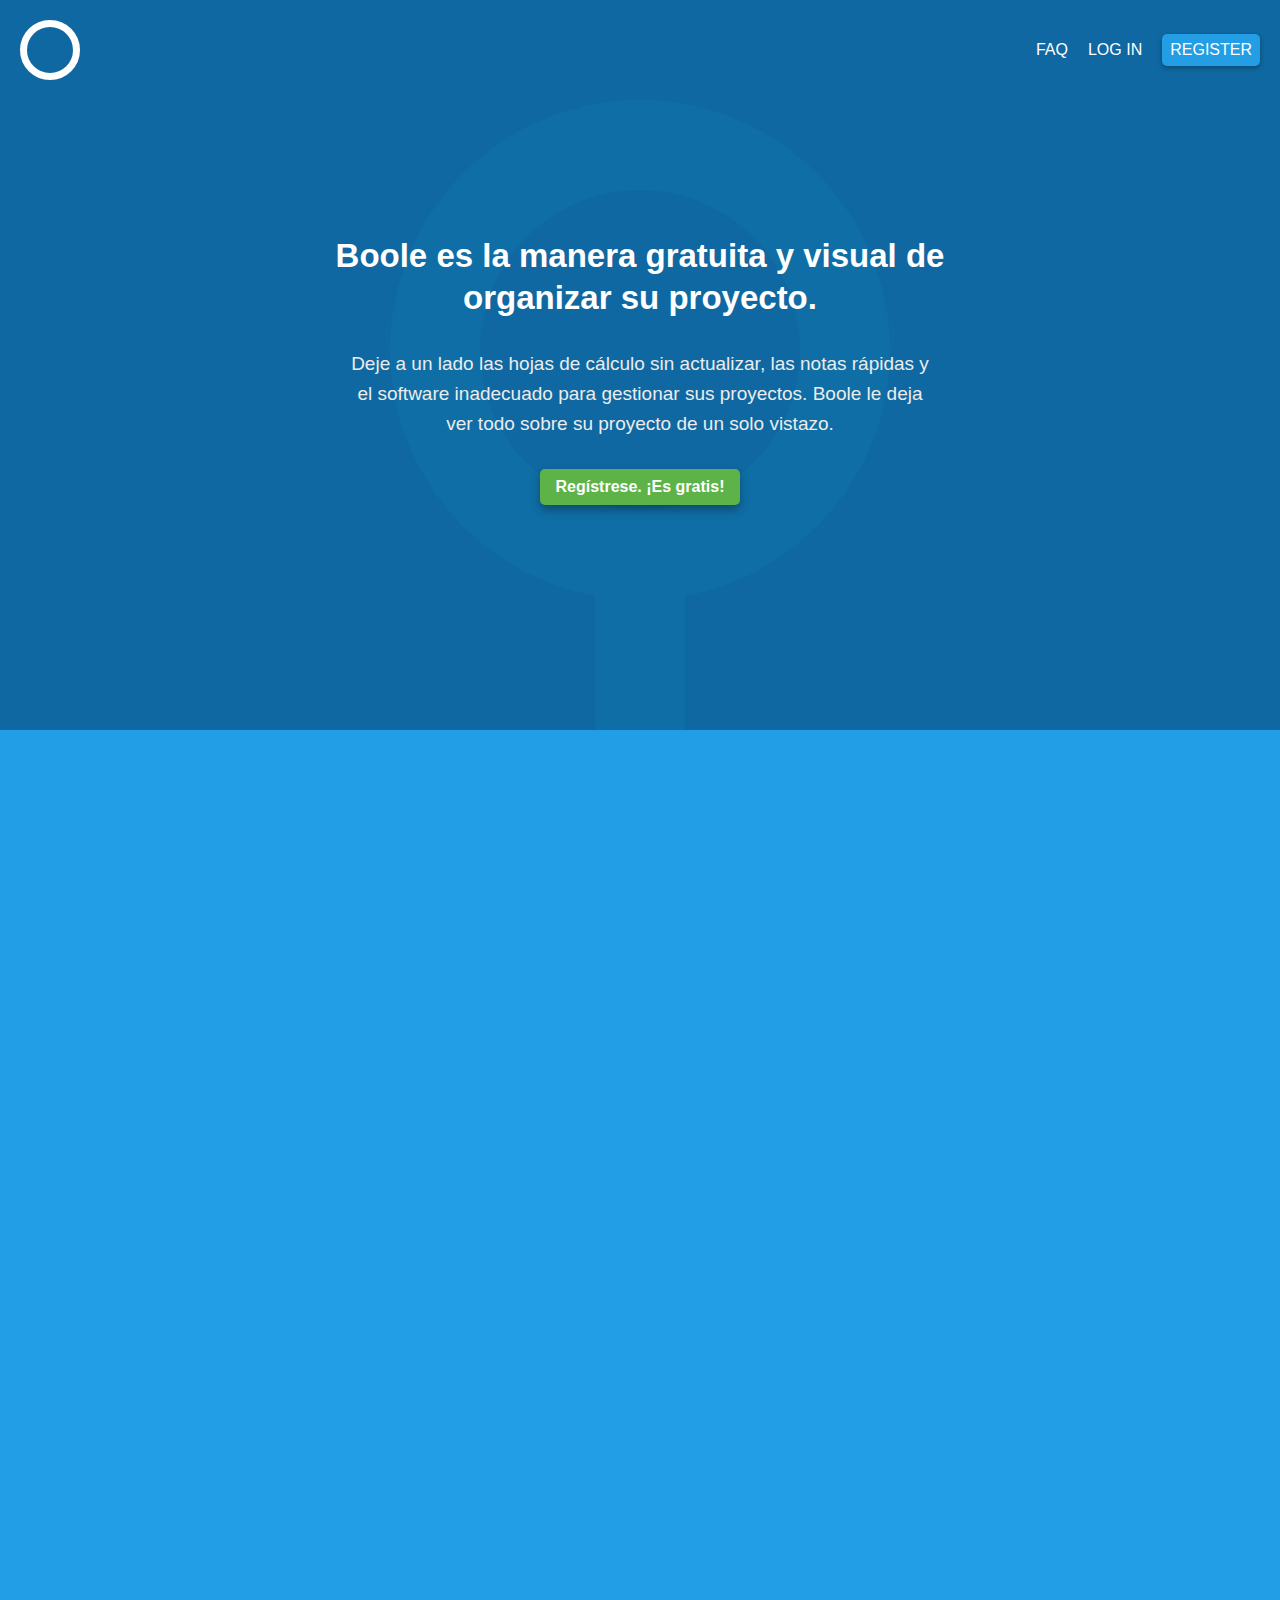
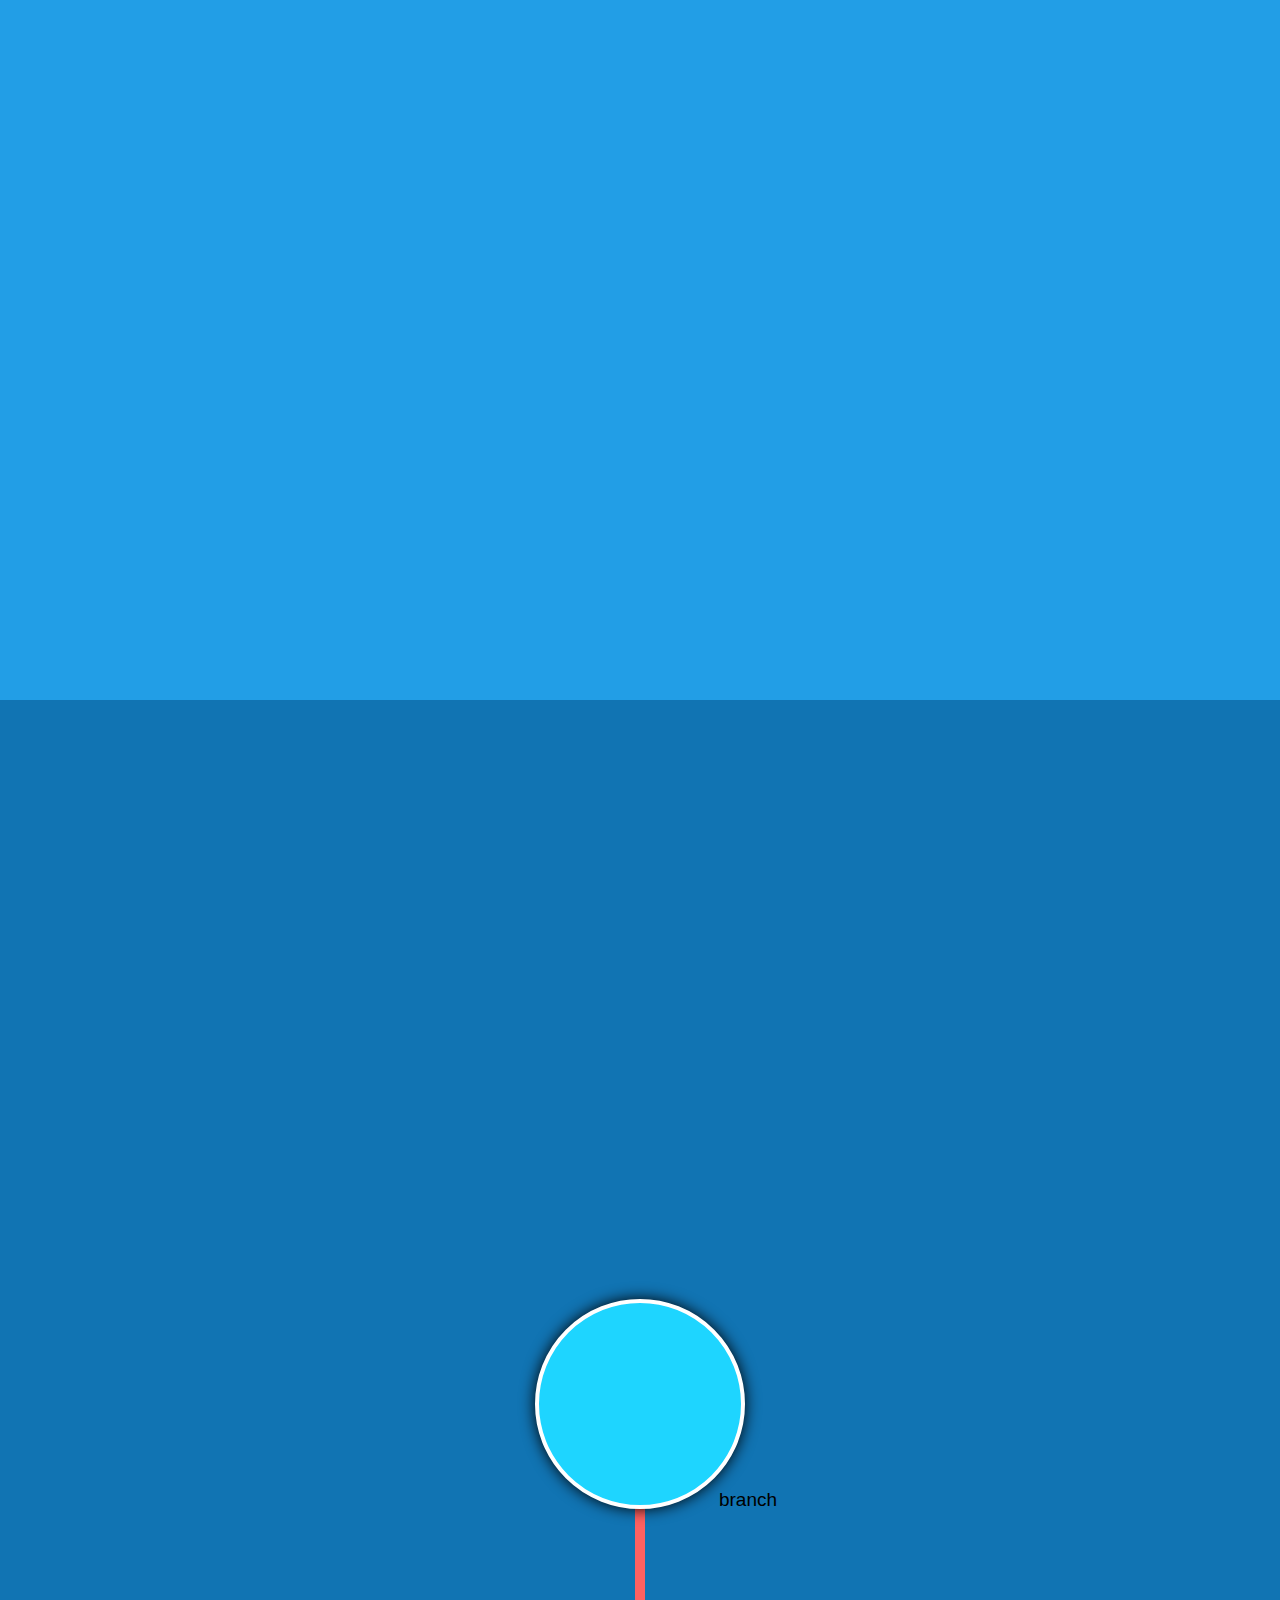
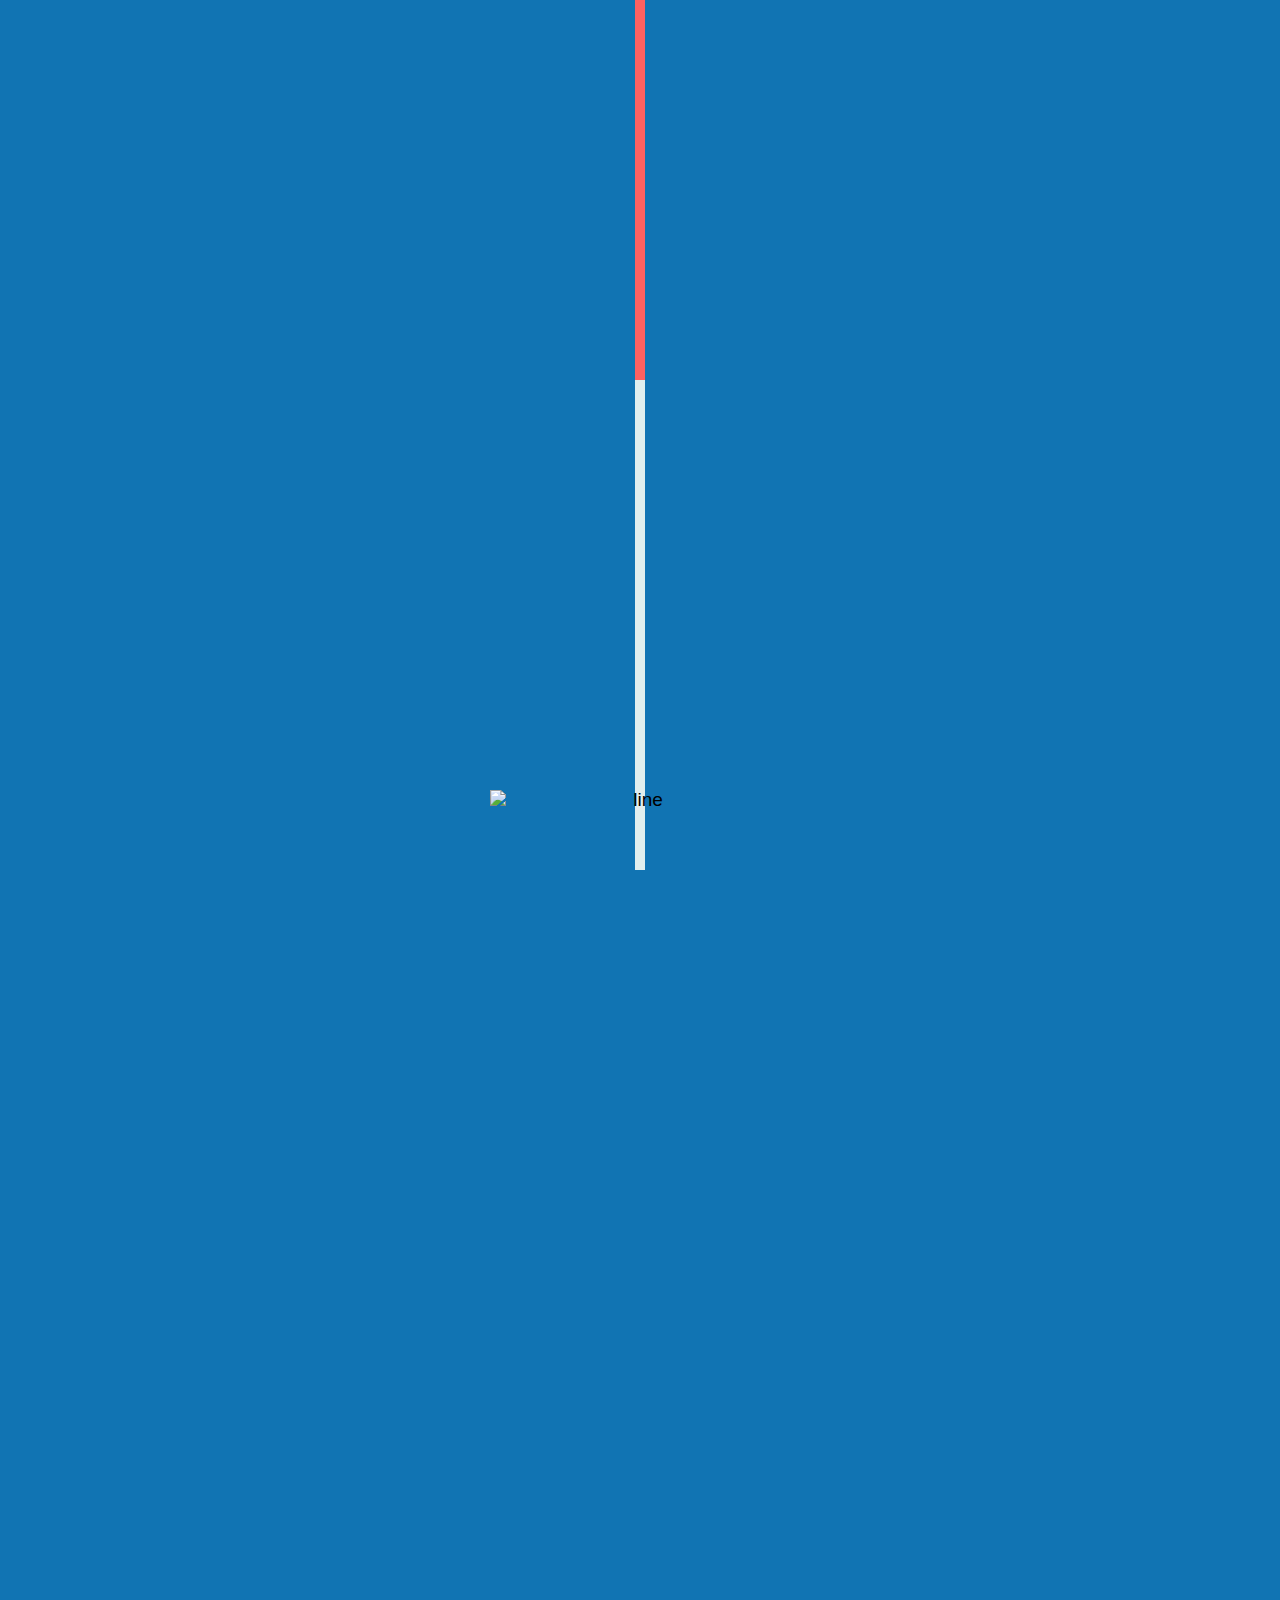
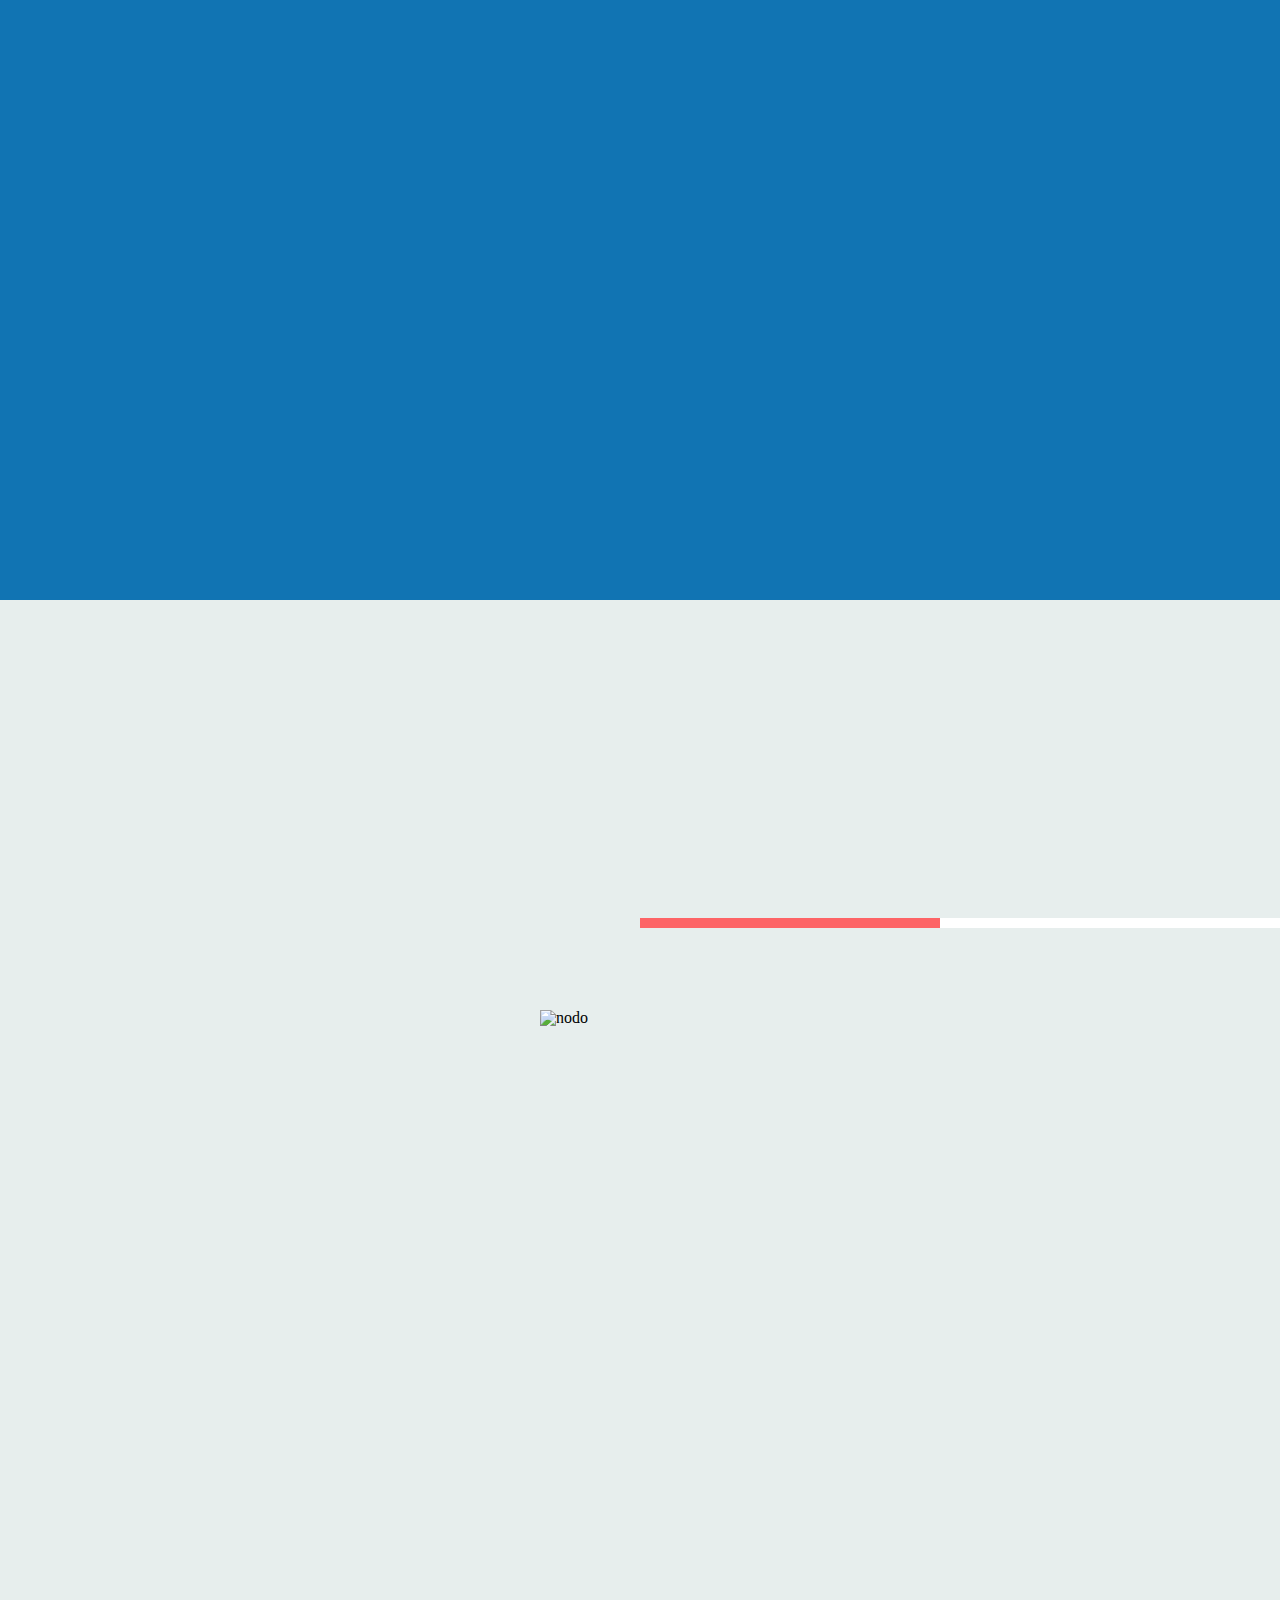
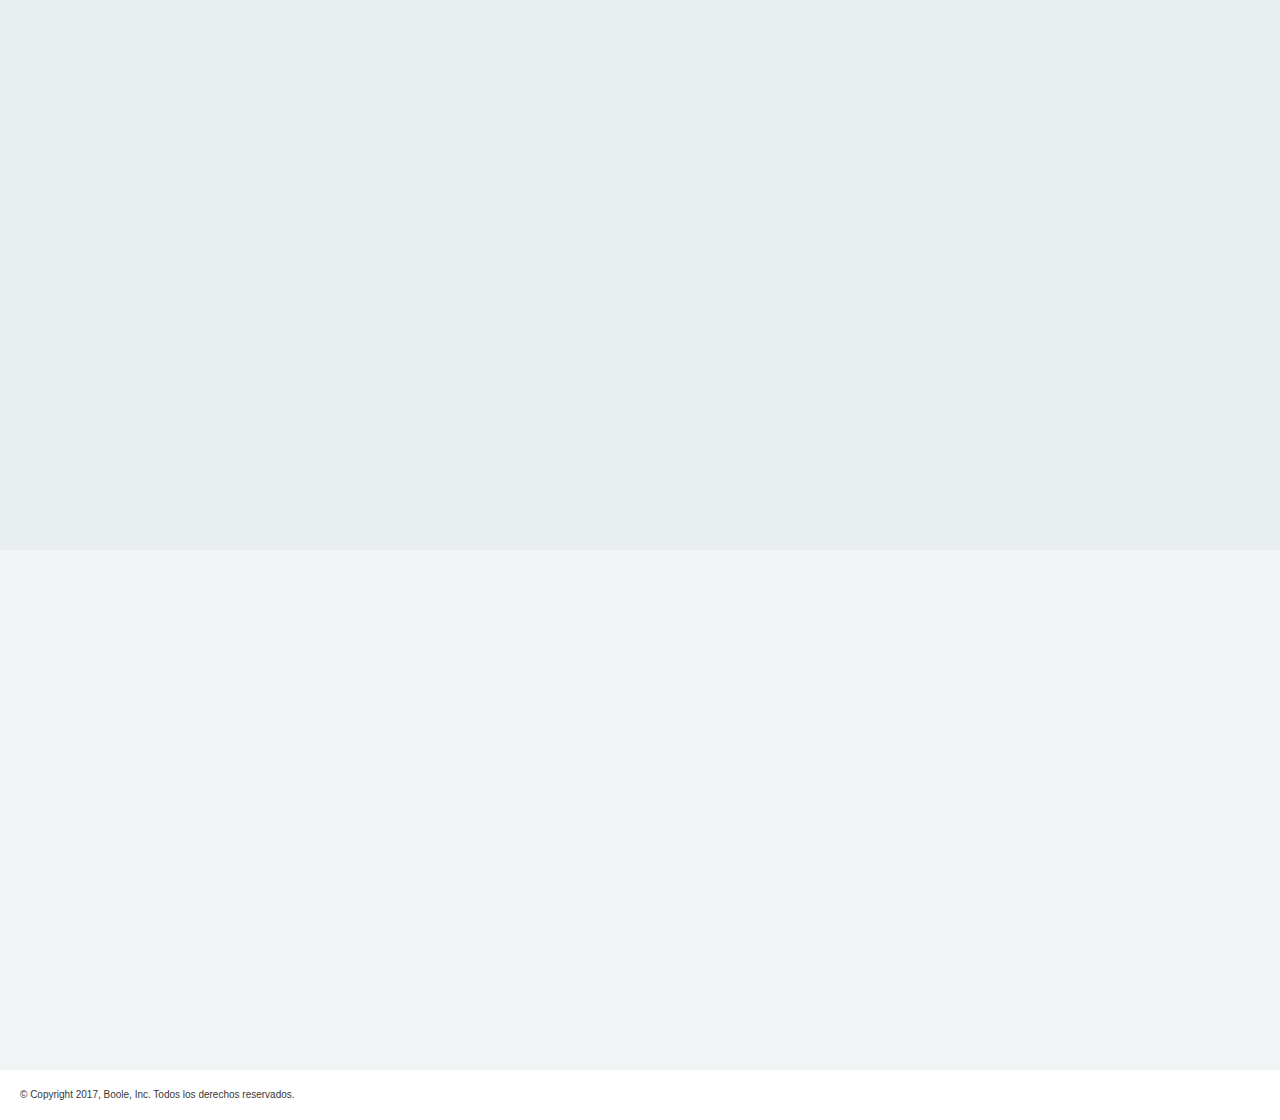
==== commit f24eabbe: "Create media queries and diagonal animation" ====
--- a/index.html
+++ b/index.html
@@ -13,6 +13,7 @@
     <header>
       <div class="logo"></div>
       <div class="header-right">
+        <div class="faq"><a href="faq.html">FAQ</a></div>
         <div class="logIn"><a href="#">LOG IN</a></div>
         <div class="register"><a href="register.php">REGISTER</a></div>
       </div>
@@ -20,7 +21,7 @@
     <!-- END OF: header with logo log in and register buttons -->
 
     <!-- landing's top -->
-    <div class="topText">
+    <div class="topText ">
       <h1>Boole es la manera gratuita y visual de organizar su proyecto.</h1>
       <p>Deje a un lado las hojas de cálculo sin actualizar, las notas rápidas y el software inadecuado para gestionar sus proyectos. Boole le deja ver todo sobre su proyecto de un solo vistazo.</p>
 
@@ -38,17 +39,18 @@
 
 
     <!-- mockups section -->
+    <div class="diagonal"></div>
     <div class="dinamic-diagonal-container">
-        <img class="mockup-mac" src="images/mockup-macbookAir.png" alt="boole-macbook">
-        <p class="mockup-text">Esta es nuestra linea de Boole. Es una linea para visualizar los tiempos de tu proyecto.</p>
-        <img class="mockup-ipad" src="images/mockup-ipad.png" alt="boole-ipad">
+        <img id="img-1" class="mockup-mac project" src="images/mockup-macbookAir.png" alt="boole-macbook">
+        <p id="p-1" class="mockup-text project">Esta es nuestra linea de Boole. Es una linea para visualizar los tiempos de tu proyecto.</p>
+        <img id="img-2" class="mockup-ipad project" src="images/mockup-ipad.png" alt="boole-ipad">
     </div>
     <!-- END OF: mockups section -->
 
     <!-- time line width A3 node test -->
 
     <div class="time-line-container">
-      <p>Verá todo sobre su proyecto con tan solo echar un vistazo al la linea, y todo se actualiza en tiempo real. No hay nada que configurar y todo el mundo lo obtiene al instante.</p>
+      <p class="project">Verá todo sobre su proyecto con tan solo echar un vistazo al la linea, y todo se actualiza en tiempo real. No hay nada que configurar y todo el mundo lo obtiene al instante.</p>
       <div class="nodoCompleto1">
         <div class="contenedorNodo2">
           <div class="boton">
@@ -118,14 +120,15 @@
 
 
     <!-- Last section explaining the timeline and mini time line -->
+    <div class="diagonal-b"></div>
     <div class="last-section">
       <div class="container">
         <img class="nodo-last" src="images/nodo.png" alt="nodo">
         <div class="infinite-line">
           <div class="red-line"></div>
         </div>
-        <p><strong>Boole posee herramientas intuitivas e interactivas  para visualizar los tiempos totales de su proyecto.</strong> Planifica proyectos, realiza el seguimiento del estado y colabora con otros usuarios fácilmente desde prácticamente cualquier lugar.</p>
-        <img class="mini-line" src="images/mockup-mini-line.png" alt="Mini Line">
+        <p class="project"><strong>Boole posee herramientas intuitivas e interactivas  para visualizar los tiempos totales de su proyecto.</strong> Planifica proyectos, realiza el seguimiento del estado y colabora con otros usuarios fácilmente desde prácticamente cualquier lugar.</p>
+        <img class="mini-line project" src="images/mockup-mini-line.png" alt="Mini Line">
       </div>
     </div>
     <!-- END OF: Last section explaining the timeline and mini time line -->
@@ -133,10 +136,10 @@
     <!-- Footer -->
     <footer>
       <div class="container">
-        <p><strong>Descarte las notas rápidas, hojas de cálculo, correo
+        <p class="project"><strong>Descarte las notas rápidas, hojas de cálculo, correo
 electrónico y el software inadecuado</strong> para gestionar sus proyectos y pase a ser una de las personas que usan Boole. Puede añadir tantos tableros y tantas personas como desee con su cuenta gratuita.</p>
       </div>
-      <a class="green-register" href="#">Regístrese. ¡Es gratis!</a>
+      <a class="green-register project" href="register.php">Regístrese. ¡Es gratis!</a>
     </footer>
     <!-- END OF: Footer -->
 
@@ -145,12 +148,12 @@
     </div>
 
     <!-- call to JQUERY -->
-    <script src="jquery-3.2.1.min.js"></script>
-
+    <script src="https://ajax.googleapis.com/ajax/libs/jquery/3.2.1/jquery.min.js"></script>
+    <script src="http://code.jquery.com/ui/1.9.2/jquery-ui.js"></script>
     <!-- call to library for controlling GIF animation -->
-    <script src="//cdnjs.cloudflare.com/ajax/libs/ScrollMagic/2.0.5/ScrollMagic.min.js"></script>
-    <script src="//cdnjs.cloudflare.com/ajax/libs/ScrollMagic/2.0.5/plugins/debug.addIndicators.min.js"></script>
+    <script src="http://cdnjs.cloudflare.com/ajax/libs/ScrollMagic/2.0.5/ScrollMagic.min.js"></script>
+    <script src="http://cdnjs.cloudflare.com/ajax/libs/ScrollMagic/2.0.5/plugins/debug.addIndicators.min.js"></script>
     <!-- call to controller script -->
-    <script type="text/javascript" src="javascript/animationControllerIndex.js">
+    <script type="text/javascript"  src="animationControllerIndex.js"></script>
   </body>
 </html>
--- a/styles/landing-style.min.css
+++ b/styles/landing-style.min.css
@@ -1 +1 @@
-html,body,div,span,applet,object,iframe,h1,h2,h3,h4,h5,h6,p,blockquote,pre,a,abbr,acronym,address,big,cite,code,del,dfn,em,img,ins,kbd,q,s,samp,small,strike,strong,sub,sup,tt,var,b,u,i,center,dl,dt,dd,ol,ul,li,fieldset,form,label,legend,table,caption,tbody,tfoot,thead,tr,th,td,article,aside,canvas,details,embed,figure,figcaption,footer,header,hgroup,menu,nav,output,ruby,section,summary,time,mark,audio,video{margin:0;padding:0;border:0;vertical-align:baseline}article,aside,details,figcaption,figure,footer,header,hgroup,menu,nav,section{display:block}body{line-height:1}ol,ul{list-style:none}blockquote,q{quotes:none}blockquote:before,blockquote:after,q:before,q:after{content:'';content:none}table{border-collapse:collapse;border-spacing:0}*{box-sizing:border-box}body{background-color:#0F68A1;margin:0;box-sizing:border-box}a{text-decoration:none;color:white}header{heigth:400px;overflow:hidden;padding:20px;display:flex;align-items:center;justify-content:flex-end;justify-content:space-between}header .logo{float:left;width:60px;height:60px;border-radius:50%;border:7px solid white;z-index:3}header .header-right{display:flex;justify-content:flex-end;align-items:center}header .logIn{font-family:helvetica}header .register a{display:flex;font-family:helvetica;text-decoration:none;background-color:#239DE4;padding:8px;border-radius:5px;box-shadow:0 2px 5px rgba(0,0,0,0.3);margin-left:20px;display:none}.topText{z-index:2;display:block-flex;position:absolute;justify-content:center;width:100%;top:225px}.topText h1{font-size:23px;font-family:helvetica;font-weight:bold;text-align:center;color:white;line-height:30px;max-width:700px;margin:0 auto;margin-bottom:10px;padding:10px}.topText p{font-family:helvetica;font-size:16px;color:#ECECEC;max-width:600px;text-align:center;line-height:24px;margin:0 auto;padding:10px}.green-register{background-color:#5DB348;padding:10px;display:block;width:200px;margin:0 auto;margin-top:20px;border-radius:5px;text-align:center;color:white;text-decoration:none;font-family:helvetica;font-weight:bold;box-shadow:0 5px 10px rgba(0,0,0,0.3)}.contenedorCirculo{display:flex;width:100vw;height:1000px;overflow:hidden;justify-content:center;position:absolute;z-index:1}.contenedorCirculo .circle{width:500px;height:500px;border-radius:50%;border:90px solid #0F6EA5;position:absolute;left:50%;top:25%;transform:translate(-50%, -50%)}.contenedorCirculo .line{width:90px;height:900px;background-color:#0F6EA5;position:absolute;left:50%;top:90%;transform:translate(-50%, -50%)}.dinamic-diagonal-container{width:100%;height:1300px;background-color:#229EE6;position:relative;z-index:4;top:900px;overflow:hidden}.dinamic-diagonal-container .mockup-mac{width:350px;display:block;position:absolute;top:100px;right:0}.dinamic-diagonal-container .mockup-text{position:relative;top:400px;font-family:helvetica;font-size:22px;color:white;line-height:30px;text-align:center;padding:20px}.dinamic-diagonal-container .mockup-ipad{width:350px;display:block;position:absolute;float:left;top:600px}.time-line-container{height:3500px;width:100%;background-color:#1174B3;position:absolute;top:2100px;z-index:2;overflow:hidden}.nodoCompleto1{display:flex;justify-content:center}.contenedorNodo{display:flex;justify-content:center}.dinamicCircle{position:absolute;top:20px;left:50%;top:25%;transform:translate(-50%, -50%)}.contenedorNodo2{position:absolute;top:90px;z-index:10;left:50%;top:24.89%;transform:translate(-50%, -50%)}.boton{width:210px;height:210px;border-radius:50%;background-color:#1ed5ff;box-shadow:0 0 15px 0;border:4px solid white;transition:all ease-in-out 300ms}.boton:hover{transform:scale(1.03);background-color:#1ee9ff;box-shadow:0 0 10px 0}.mockup-branch-line{position:absolute;top:970px;left:50%;width:200px;margin:0 auto;z-index:-1}.line-down{position:absolute;display:block;width:10px;height:1090px;left:50%;transform:translateX(-50%);background-color:#E1EEEE;z-index:-1;top:850px}.line-down-red{position:absolute;display:block;width:100%;height:600px;background-color:#FF6161}.mockup-line{position:absolute;display:block;left:50%;transform:translateX(-50%);top:1860px;width:300px}.time-line-container{padding:20px;padding-top:200px;display:inline-block;position:absolute;margin:0 auto;font-family:helvetica;font-size:22px;line-height:35px;text-align:center;margin-top:30px}.time-line-container p{max-width:700px;color:#FFFFFF;margin-top:150px;position:relative;left:50%;transform:translateX(-50%)}.last-section{background-color:#E7EEED;width:100vw;height:1500px;position:relative;top:4200px}.last-section .container{padding-top:300px;display:flex;flex-direction:column;justify-content:center;overflow:hidden}.last-section .container p{font-family:helvetica;font-size:21px;text-align:center;line-height:28px;padding:20px;color:#4D4D4D;max-width:770px;position:relative;left:50%;transform:translateX(-50%)}.last-section .container .nodo-last{display:block;position:relative;margin:0 auto;width:200px;margin-bottom:160px;z-index:2}.last-section .container .infinite-line{width:100%;height:10px;background-color:white;position:relative;bottom:268px;margin-left:50%;z-index:1}.last-section .container .infinite-line .red-line{height:100%;width:300px;background-color:#FD6466}.last-section .container .mini-line{display:block;width:300px;margin:0 auto;margin-top:200px}footer{width:100%;min-height:530px;background-color:#F1F5F5;position:relative;top:4050px;padding:140px 15px 15px 15px}footer p{text-align:center;font-size:21px;font-family:helvetica;line-height:32px;margin-bottom:60px;color:#4D4D4D;max-width:778px;position:relative;left:50%;transform:translateX(-50%)}footer .green-register{margin-bottom:100px}.end{width:100%;height:50px;background-color:white;position:relative;top:4040px;padding:20px}.end p{font-family:helvetica;font-size:10px;color:#373737}
+html,body,div,span,applet,object,iframe,h1,h2,h3,h4,h5,h6,p,blockquote,pre,a,abbr,acronym,address,big,cite,code,del,dfn,em,img,ins,kbd,q,s,samp,small,strike,strong,sub,sup,tt,var,b,u,i,center,dl,dt,dd,ol,ul,li,fieldset,form,label,legend,table,caption,tbody,tfoot,thead,tr,th,td,article,aside,canvas,details,embed,figure,figcaption,footer,header,hgroup,menu,nav,output,ruby,section,summary,time,mark,audio,video{margin:0;padding:0;border:0;vertical-align:baseline}article,aside,details,figcaption,figure,footer,header,hgroup,menu,nav,section{display:block}body{line-height:1}ol,ul{list-style:none}blockquote,q{quotes:none}blockquote:before,blockquote:after,q:before,q:after{content:'';content:none}table{border-collapse:collapse;border-spacing:0}*{box-sizing:border-box}body{background-color:#0F68A1;margin:0;box-sizing:border-box}a{text-decoration:none;color:white}header{heigth:400px;overflow:hidden;padding:20px;display:flex;align-items:center;justify-content:flex-end;justify-content:space-between;animation:fadein 2s}header .logo{float:left;width:60px;height:60px;border-radius:50%;border:7px solid white;z-index:3}header .header-right{display:flex;justify-content:flex-end;align-items:center}header .faq{font-family:helvetica;margin-right:20px}header .logIn{font-family:helvetica}header .register a{display:flex;font-family:helvetica;text-decoration:none;background-color:#239DE4;padding:8px;border-radius:5px;box-shadow:0 2px 5px rgba(0,0,0,0.3);margin-left:20px;display:none}.topText{z-index:2;display:block-flex;position:absolute;justify-content:center;width:100%;top:225px}.topText h1{font-size:19px;font-family:helvetica;font-weight:bold;text-align:center;color:white;line-height:32px;max-width:700px;margin:0 auto;margin-bottom:10px;padding:10px}.topText p{font-family:helvetica;font-size:16px;color:#ECECEC;max-width:600px;text-align:center;line-height:29px;margin:0 auto;padding:10px}.green-register{background-color:#5DB348;padding:10px;display:block;width:200px;margin:0 auto;margin-top:20px;border-radius:5px;text-align:center;color:white;text-decoration:none;font-family:helvetica;font-weight:bold;box-shadow:0 5px 10px rgba(0,0,0,0.3)}.contenedorCirculo{display:flex;width:100vw;height:1000px;overflow:hidden;justify-content:center;position:absolute;z-index:1}.contenedorCirculo .circle{width:500px;height:500px;border-radius:50%;border:90px solid #0F6EA5;position:absolute;left:50%;top:25%;transform:translate(-50%, -50%)}.contenedorCirculo .line{width:90px;height:900px;background-color:#0F6EA5;position:absolute;left:50%;top:90%;transform:translate(-50%, -50%)}.diagonal{width:100%;height:0px;position:absolute;top:730px;z-index:4;height:280px;background-color:#229EE6;transform-origin:top right;transition:all ease-in-out 200ms}.diagonal-on{height:280px;transform:skewY(-8deg)}.dinamic-diagonal-container{width:100%;height:1300px;background-color:#229EE6;position:relative;z-index:4;top:900px;overflow:hidden}.dinamic-diagonal-container .mockup-mac{width:100%;display:block;position:absolute;top:100px;right:0}.dinamic-diagonal-container .mockup-text{position:relative;top:400px;font-family:helvetica;font-size:19px;color:white;line-height:30px;text-align:center;padding:40px}.dinamic-diagonal-container .mockup-ipad{width:100%;display:block;position:absolute;float:left;top:750px}.time-line-container{height:3500px;width:100%;background-color:#1174B3;position:absolute;top:2100px;z-index:2;overflow:hidden}.nodoCompleto1{display:flex;justify-content:center}.contenedorNodo{display:flex;justify-content:center}.dinamicCircle{position:absolute;top:20px;left:50%;top:25%;transform:translate(-50%, -50%)}.contenedorNodo2{position:absolute;top:90px;z-index:10;left:50%;top:24.97%;transform:translate(-50%, -50%)}.boton{width:210px;height:210px;border-radius:50%;background-color:#1ed5ff;box-shadow:0 0 15px 0;border:4px solid white;transition:all ease-in-out 300ms}.boton:hover{transform:scale(1.03);background-color:#1ee9ff;box-shadow:0 0 10px 0}.mockup-branch-line{position:absolute;top:960px;left:50%;width:200px;margin:0 auto;z-index:-1;padding-right:50px}.line-down{position:absolute;display:block;width:10px;height:1090px;left:50%;transform:translateX(-50%);background-color:#E1EEEE;z-index:-1;top:850px}.line-down-red{position:absolute;display:block;width:100%;height:600px;background-color:#FF6161}.mockup-line{position:absolute;display:block;left:50%;transform:translateX(-50%);top:1860px;width:300px}.time-line-container{padding:20px;padding-top:200px;display:inline-block;position:absolute;margin:0 auto;font-family:helvetica;font-size:19px;text-align:center;margin-top:30px}.time-line-container p{line-height:31px;max-width:700px;color:#FFFFFF;margin-top:175px;position:relative;left:50%;transform:translateX(-50%)}.diagonal-b{width:100%;height:300px;position:absolute;top:5400px;z-index:2;background-color:#E7EEED;transform-origin:top right;transition:all ease-in-out 200ms}.last-section{background-color:#E7EEED;width:100vw;height:1500px;position:relative;top:4200px}.last-section .container{padding-top:210px;display:flex;flex-direction:column;justify-content:center;overflow:hidden;z-index:10}.last-section .container p{font-family:helvetica;font-size:19px;text-align:center;line-height:30px;padding:20px;color:#4D4D4D;max-width:770px;position:relative;left:50%;transform:translateX(-50%)}.last-section .container .nodo-last{display:block;position:relative;margin:0 auto;width:200px;margin-bottom:160px;z-index:2}.last-section .container .infinite-line{width:100%;height:10px;background-color:white;position:relative;bottom:268px;margin-left:50%;z-index:1}.last-section .container .infinite-line .red-line{height:100%;width:300px;background-color:#FD6466}.last-section .container .mini-line{display:block;width:300px;margin:0 auto;margin-top:200px}footer{width:100%;min-height:530px;background-color:#F1F5F5;position:relative;top:4050px;padding:140px 30px 30px 30px}footer p{text-align:center;font-size:19px;font-family:helvetica;line-height:30px;margin-bottom:60px;color:#4D4D4D;max-width:778px;position:relative;left:50%;transform:translateX(-50%)}footer .green-register{margin-bottom:100px}.end{width:100%;height:50px;background-color:white;position:relative;top:4040px;padding:20px}.end p{font-family:helvetica;font-size:10px;color:#373737}.project{opacity:0;transition:all ease-in-out 1s}.project.fade-in{opacity:1}@media (min-width: 425px){.topText h1{font-size:28px;line-height:38px}.topText p{font-size:17px;line-height:27px}.dinamic-diagonal-container .mockup-mac{width:350px;width-display:block;width-position:absolute;width-top:100px;width-right:0}.dinamic-diagonal-container .mockup-text{font-size:22px;line-height:32px;padding:40px}.dinamic-diagonal-container .mockup-ipad{width:350px;width-display:block;width-position:absolute;width-float:left;width-top:750px}.time-line-container p{font-size:22px;line-height:35px}.mockup-branch-line{padding-right:30px}.last-section .container p{font-size:22px;line-height:35px}footer p{font-size:21px;line-height:32px}}@media (min-width: 768px){header .register a{display:block}.topText h1{font-size:33px;line-height:42px}.topText p{font-size:19px;line-height:30px}.dinamic-diagonal-container .mockup-mac{width:450px}.dinamic-diagonal-container .mockup-text{font-size:30px;line-height:41px;padding:90px}.dinamic-diagonal-container .mockup-ipad{width:450px}.time-line-container p{font-size:25px;line-height:38px}.mockup-branch-line{padding-right:0px}.last-section .container p{font-size:25px;line-height:38px}footer p{font-size:25px;line-height:38px}}@media (min-width: 1024px){.dinamic-diagonal-container .mockup-text{font-size:30px;line-height:41px;padding:140px}.dinamic-diagonal-container .mockup-mac{width:550px}.dinamic-diagonal-container .mockup-ipad{width:550px}}
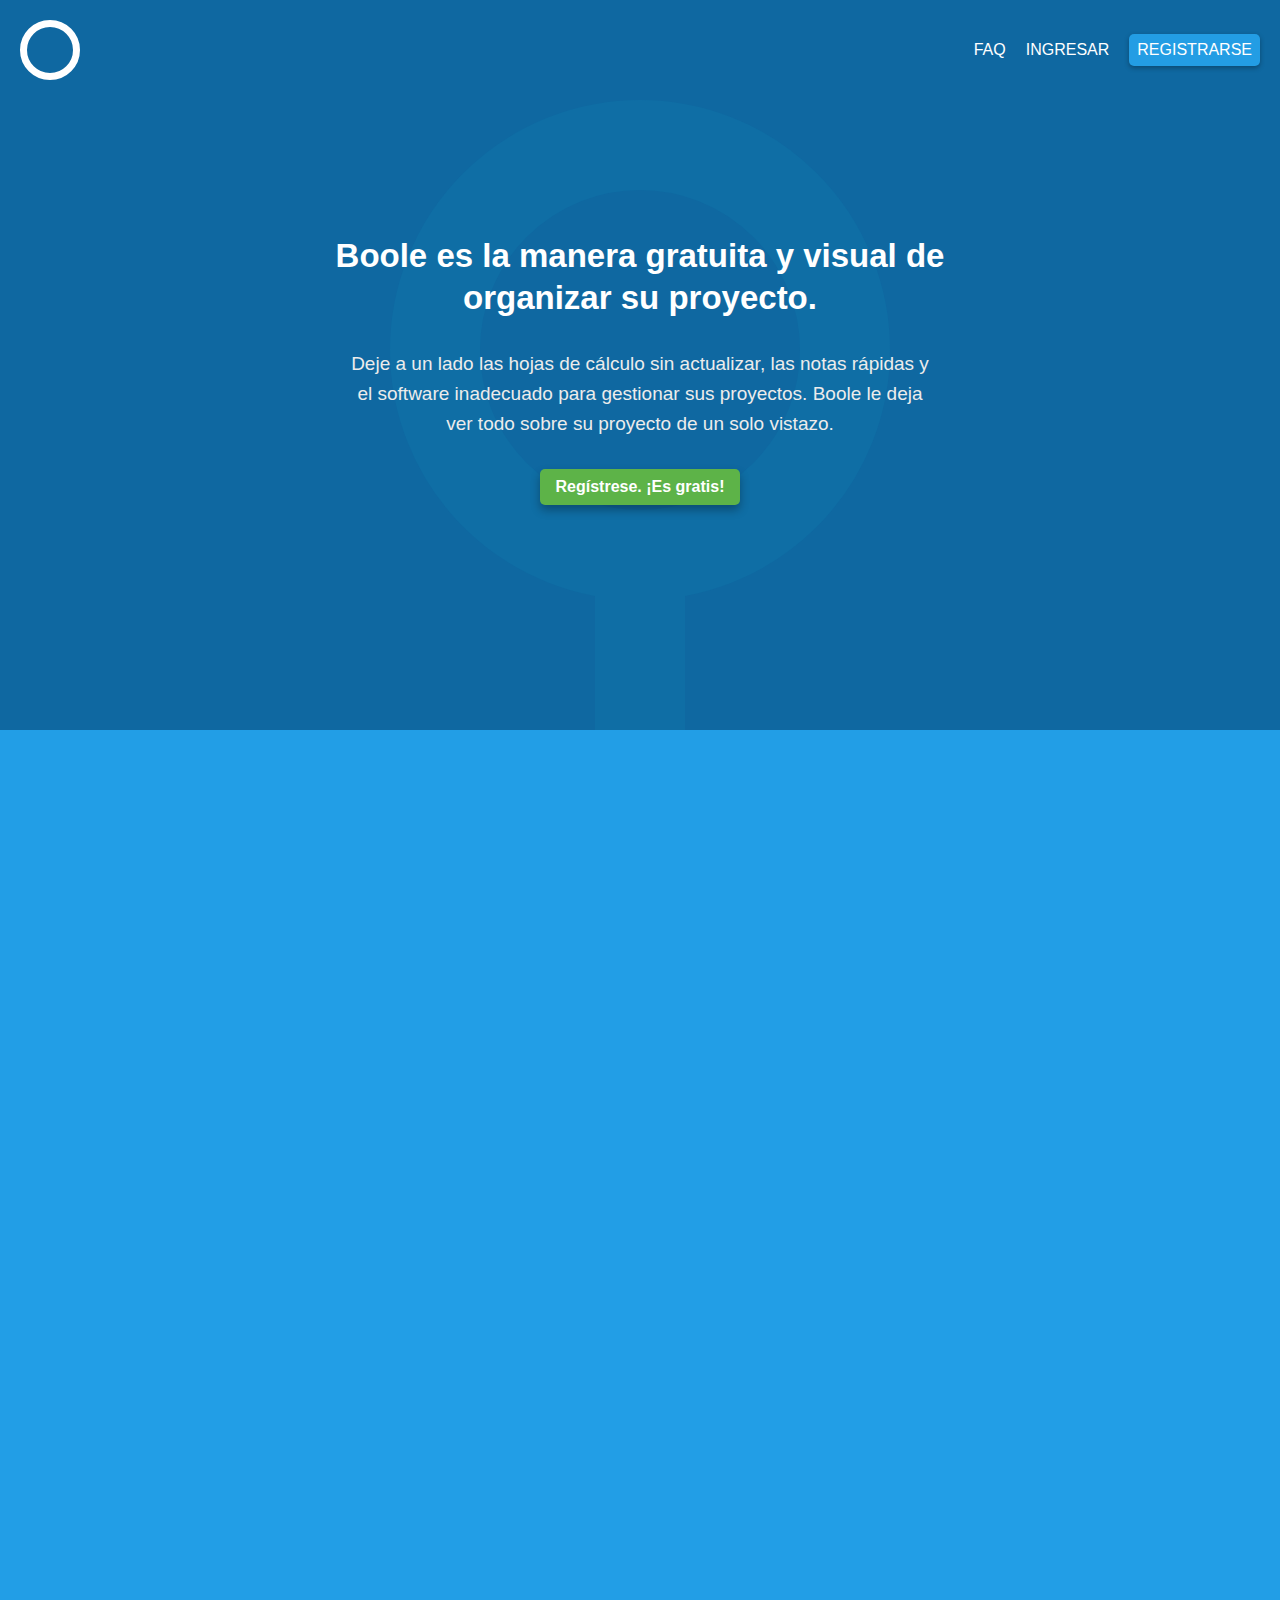
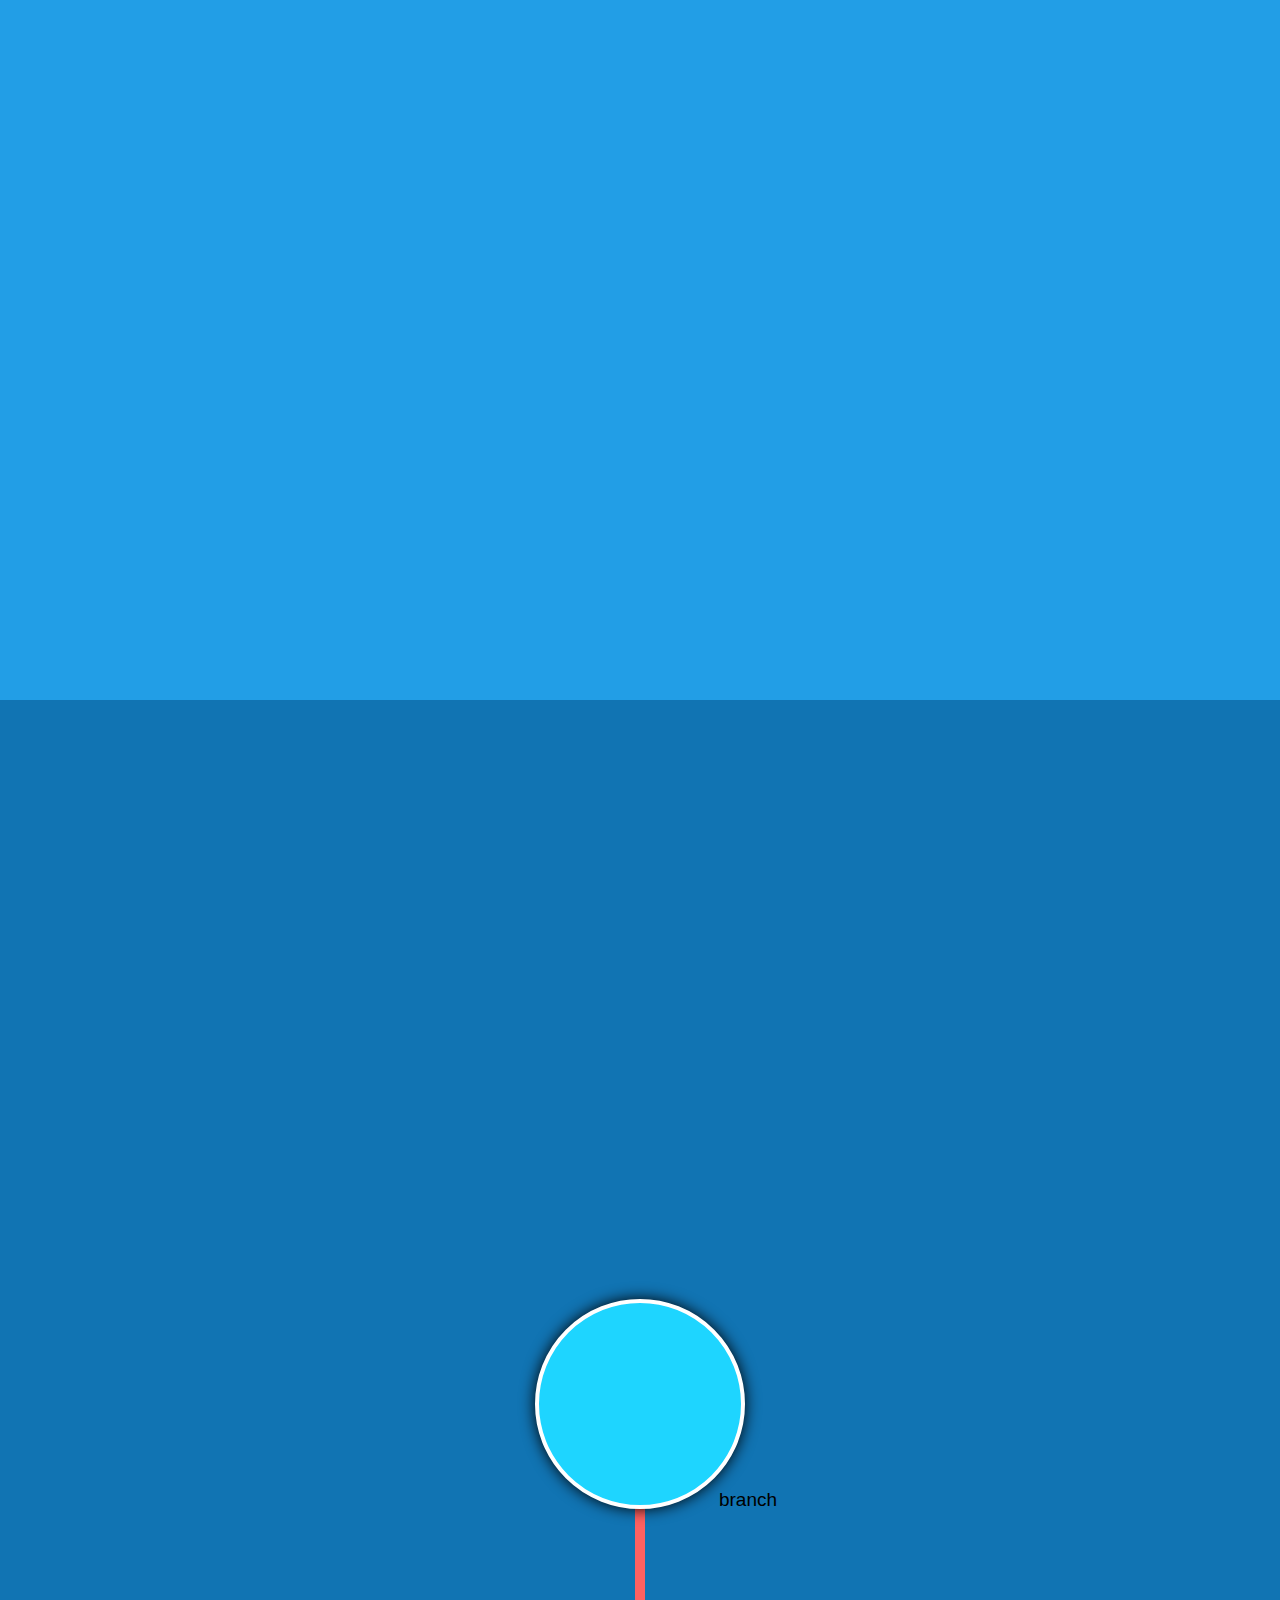
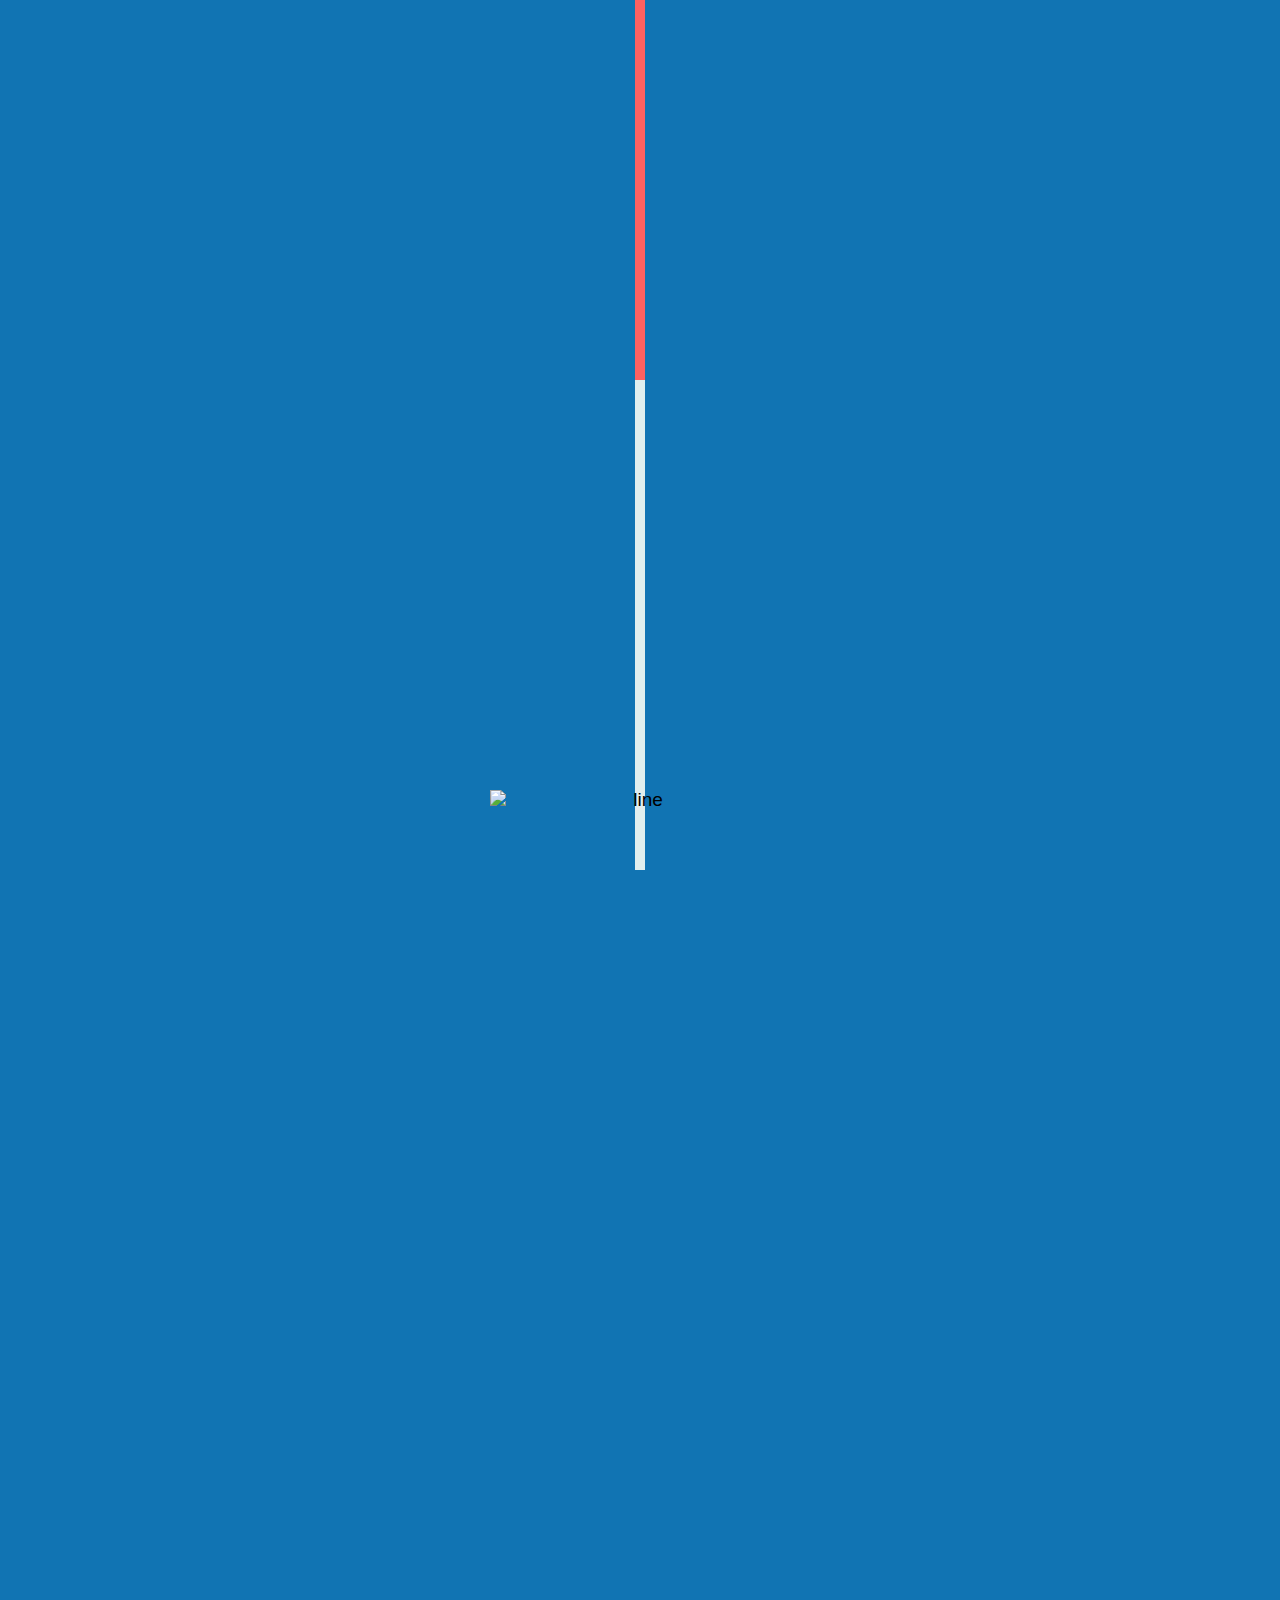
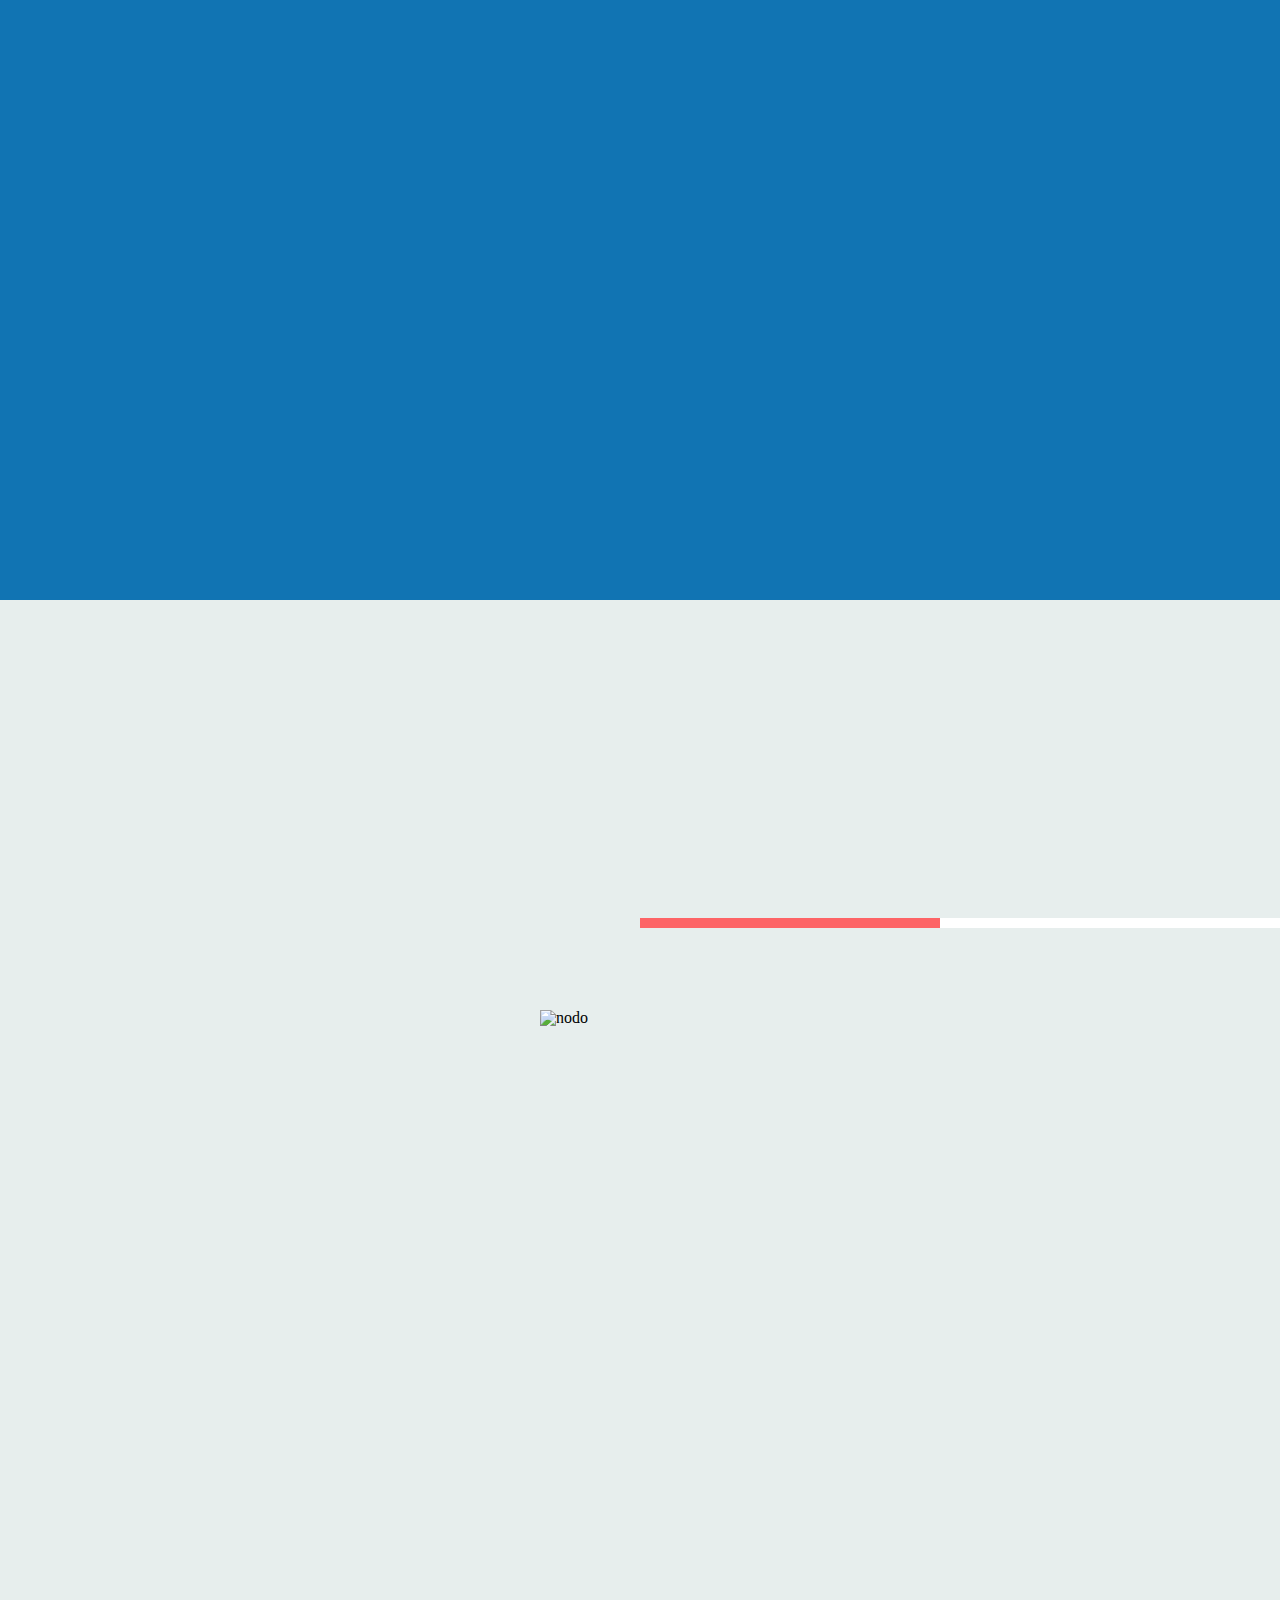
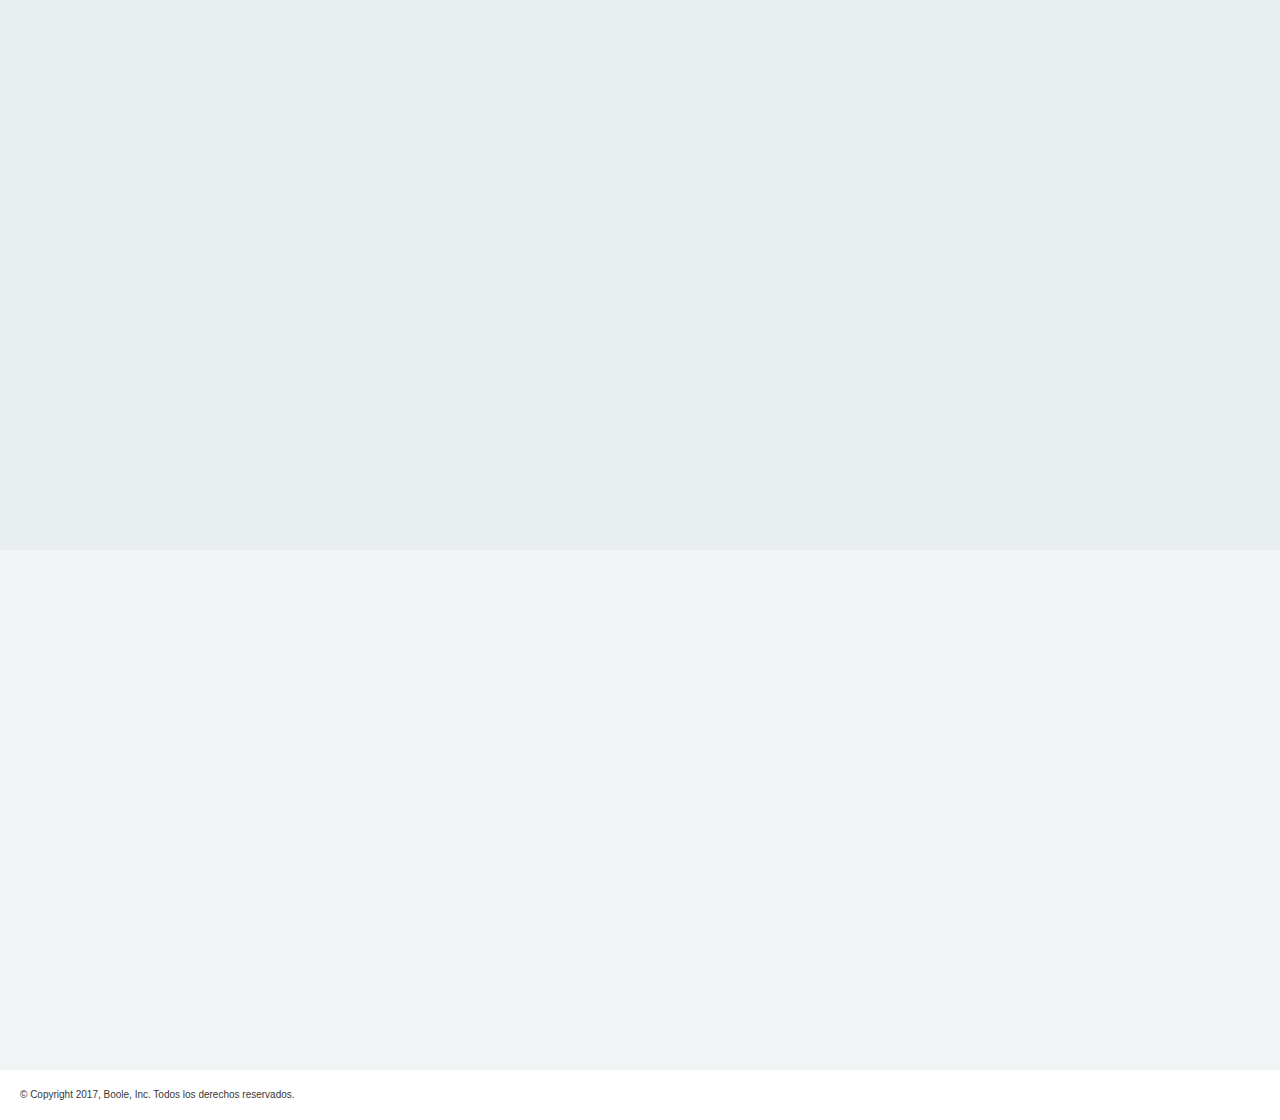
==== commit 6e08dbd4: "Link all pages. Add login page and header to all of them" ====
--- a/index.html
+++ b/index.html
@@ -11,11 +11,13 @@
   <body>
     <!-- header with logo log in and register buttons -->
     <header>
-      <div class="logo"></div>
+      <a href="index.html">
+        <div class="logo"></div>
+      </a>
       <div class="header-right">
-        <div class="faq"><a href="faq.html">FAQ</a></div>
-        <div class="logIn"><a href="#">LOG IN</a></div>
-        <div class="register"><a href="register.php">REGISTER</a></div>
+        <div class="faq"><a href="faq.html">Faq</a></div>
+        <div class="logIn"><a href="login.php">Ingresar</a></div>
+        <div class="register"><a href="register.php">Registrarse</a></div>
       </div>
     </header>
     <!-- END OF: header with logo log in and register buttons -->
--- a/styles/landing-style.min.css
+++ b/styles/landing-style.min.css
@@ -1 +1 @@
-html,body,div,span,applet,object,iframe,h1,h2,h3,h4,h5,h6,p,blockquote,pre,a,abbr,acronym,address,big,cite,code,del,dfn,em,img,ins,kbd,q,s,samp,small,strike,strong,sub,sup,tt,var,b,u,i,center,dl,dt,dd,ol,ul,li,fieldset,form,label,legend,table,caption,tbody,tfoot,thead,tr,th,td,article,aside,canvas,details,embed,figure,figcaption,footer,header,hgroup,menu,nav,output,ruby,section,summary,time,mark,audio,video{margin:0;padding:0;border:0;vertical-align:baseline}article,aside,details,figcaption,figure,footer,header,hgroup,menu,nav,section{display:block}body{line-height:1}ol,ul{list-style:none}blockquote,q{quotes:none}blockquote:before,blockquote:after,q:before,q:after{content:'';content:none}table{border-collapse:collapse;border-spacing:0}*{box-sizing:border-box}body{background-color:#0F68A1;margin:0;box-sizing:border-box}a{text-decoration:none;color:white}header{heigth:400px;overflow:hidden;padding:20px;display:flex;align-items:center;justify-content:flex-end;justify-content:space-between;animation:fadein 2s}header .logo{float:left;width:60px;height:60px;border-radius:50%;border:7px solid white;z-index:3}header .header-right{display:flex;justify-content:flex-end;align-items:center}header .faq{font-family:helvetica;margin-right:20px}header .logIn{font-family:helvetica}header .register a{display:flex;font-family:helvetica;text-decoration:none;background-color:#239DE4;padding:8px;border-radius:5px;box-shadow:0 2px 5px rgba(0,0,0,0.3);margin-left:20px;display:none}.topText{z-index:2;display:block-flex;position:absolute;justify-content:center;width:100%;top:225px}.topText h1{font-size:19px;font-family:helvetica;font-weight:bold;text-align:center;color:white;line-height:32px;max-width:700px;margin:0 auto;margin-bottom:10px;padding:10px}.topText p{font-family:helvetica;font-size:16px;color:#ECECEC;max-width:600px;text-align:center;line-height:29px;margin:0 auto;padding:10px}.green-register{background-color:#5DB348;padding:10px;display:block;width:200px;margin:0 auto;margin-top:20px;border-radius:5px;text-align:center;color:white;text-decoration:none;font-family:helvetica;font-weight:bold;box-shadow:0 5px 10px rgba(0,0,0,0.3)}.contenedorCirculo{display:flex;width:100vw;height:1000px;overflow:hidden;justify-content:center;position:absolute;z-index:1}.contenedorCirculo .circle{width:500px;height:500px;border-radius:50%;border:90px solid #0F6EA5;position:absolute;left:50%;top:25%;transform:translate(-50%, -50%)}.contenedorCirculo .line{width:90px;height:900px;background-color:#0F6EA5;position:absolute;left:50%;top:90%;transform:translate(-50%, -50%)}.diagonal{width:100%;height:0px;position:absolute;top:730px;z-index:4;height:280px;background-color:#229EE6;transform-origin:top right;transition:all ease-in-out 200ms}.diagonal-on{height:280px;transform:skewY(-8deg)}.dinamic-diagonal-container{width:100%;height:1300px;background-color:#229EE6;position:relative;z-index:4;top:900px;overflow:hidden}.dinamic-diagonal-container .mockup-mac{width:100%;display:block;position:absolute;top:100px;right:0}.dinamic-diagonal-container .mockup-text{position:relative;top:400px;font-family:helvetica;font-size:19px;color:white;line-height:30px;text-align:center;padding:40px}.dinamic-diagonal-container .mockup-ipad{width:100%;display:block;position:absolute;float:left;top:750px}.time-line-container{height:3500px;width:100%;background-color:#1174B3;position:absolute;top:2100px;z-index:2;overflow:hidden}.nodoCompleto1{display:flex;justify-content:center}.contenedorNodo{display:flex;justify-content:center}.dinamicCircle{position:absolute;top:20px;left:50%;top:25%;transform:translate(-50%, -50%)}.contenedorNodo2{position:absolute;top:90px;z-index:10;left:50%;top:24.97%;transform:translate(-50%, -50%)}.boton{width:210px;height:210px;border-radius:50%;background-color:#1ed5ff;box-shadow:0 0 15px 0;border:4px solid white;transition:all ease-in-out 300ms}.boton:hover{transform:scale(1.03);background-color:#1ee9ff;box-shadow:0 0 10px 0}.mockup-branch-line{position:absolute;top:960px;left:50%;width:200px;margin:0 auto;z-index:-1;padding-right:50px}.line-down{position:absolute;display:block;width:10px;height:1090px;left:50%;transform:translateX(-50%);background-color:#E1EEEE;z-index:-1;top:850px}.line-down-red{position:absolute;display:block;width:100%;height:600px;background-color:#FF6161}.mockup-line{position:absolute;display:block;left:50%;transform:translateX(-50%);top:1860px;width:300px}.time-line-container{padding:20px;padding-top:200px;display:inline-block;position:absolute;margin:0 auto;font-family:helvetica;font-size:19px;text-align:center;margin-top:30px}.time-line-container p{line-height:31px;max-width:700px;color:#FFFFFF;margin-top:175px;position:relative;left:50%;transform:translateX(-50%)}.diagonal-b{width:100%;height:300px;position:absolute;top:5400px;z-index:2;background-color:#E7EEED;transform-origin:top right;transition:all ease-in-out 200ms}.last-section{background-color:#E7EEED;width:100vw;height:1500px;position:relative;top:4200px}.last-section .container{padding-top:210px;display:flex;flex-direction:column;justify-content:center;overflow:hidden;z-index:10}.last-section .container p{font-family:helvetica;font-size:19px;text-align:center;line-height:30px;padding:20px;color:#4D4D4D;max-width:770px;position:relative;left:50%;transform:translateX(-50%)}.last-section .container .nodo-last{display:block;position:relative;margin:0 auto;width:200px;margin-bottom:160px;z-index:2}.last-section .container .infinite-line{width:100%;height:10px;background-color:white;position:relative;bottom:268px;margin-left:50%;z-index:1}.last-section .container .infinite-line .red-line{height:100%;width:300px;background-color:#FD6466}.last-section .container .mini-line{display:block;width:300px;margin:0 auto;margin-top:200px}footer{width:100%;min-height:530px;background-color:#F1F5F5;position:relative;top:4050px;padding:140px 30px 30px 30px}footer p{text-align:center;font-size:19px;font-family:helvetica;line-height:30px;margin-bottom:60px;color:#4D4D4D;max-width:778px;position:relative;left:50%;transform:translateX(-50%)}footer .green-register{margin-bottom:100px}.end{width:100%;height:50px;background-color:white;position:relative;top:4040px;padding:20px}.end p{font-family:helvetica;font-size:10px;color:#373737}.project{opacity:0;transition:all ease-in-out 1s}.project.fade-in{opacity:1}@media (min-width: 425px){.topText h1{font-size:28px;line-height:38px}.topText p{font-size:17px;line-height:27px}.dinamic-diagonal-container .mockup-mac{width:350px;width-display:block;width-position:absolute;width-top:100px;width-right:0}.dinamic-diagonal-container .mockup-text{font-size:22px;line-height:32px;padding:40px}.dinamic-diagonal-container .mockup-ipad{width:350px;width-display:block;width-position:absolute;width-float:left;width-top:750px}.time-line-container p{font-size:22px;line-height:35px}.mockup-branch-line{padding-right:30px}.last-section .container p{font-size:22px;line-height:35px}footer p{font-size:21px;line-height:32px}}@media (min-width: 768px){header .register a{display:block}.topText h1{font-size:33px;line-height:42px}.topText p{font-size:19px;line-height:30px}.dinamic-diagonal-container .mockup-mac{width:450px}.dinamic-diagonal-container .mockup-text{font-size:30px;line-height:41px;padding:90px}.dinamic-diagonal-container .mockup-ipad{width:450px}.time-line-container p{font-size:25px;line-height:38px}.mockup-branch-line{padding-right:0px}.last-section .container p{font-size:25px;line-height:38px}footer p{font-size:25px;line-height:38px}}@media (min-width: 1024px){.dinamic-diagonal-container .mockup-text{font-size:30px;line-height:41px;padding:140px}.dinamic-diagonal-container .mockup-mac{width:550px}.dinamic-diagonal-container .mockup-ipad{width:550px}}
+html,body,div,span,applet,object,iframe,h1,h2,h3,h4,h5,h6,p,blockquote,pre,a,abbr,acronym,address,big,cite,code,del,dfn,em,img,ins,kbd,q,s,samp,small,strike,strong,sub,sup,tt,var,b,u,i,center,dl,dt,dd,ol,ul,li,fieldset,form,label,legend,table,caption,tbody,tfoot,thead,tr,th,td,article,aside,canvas,details,embed,figure,figcaption,footer,header,hgroup,menu,nav,output,ruby,section,summary,time,mark,audio,video{margin:0;padding:0;border:0;vertical-align:baseline}article,aside,details,figcaption,figure,footer,header,hgroup,menu,nav,section{display:block}body{line-height:1}ol,ul{list-style:none}blockquote,q{quotes:none}blockquote:before,blockquote:after,q:before,q:after{content:'';content:none}table{border-collapse:collapse;border-spacing:0}*{box-sizing:border-box}body{background-color:#0F68A1;margin:0;box-sizing:border-box}a{text-decoration:none;color:white}header{heigth:400px;overflow:hidden;padding:20px;display:flex;align-items:center;justify-content:flex-end;justify-content:space-between;animation:fadein 2s}header .logo{float:left;width:60px;height:60px;border-radius:50%;border:7px solid white;z-index:3}header .header-right{display:flex;justify-content:flex-end;align-items:center}header .faq{font-family:helvetica;margin-right:20px}header .header-right a{text-transform:uppercase;font-size:16px}header .header-right a:hover{color:#fff}header .logIn{font-family:helvetica}header .register a{display:flex;font-family:helvetica;text-decoration:none;background-color:#239DE4;padding:8px;border-radius:5px;box-shadow:0 2px 5px rgba(0,0,0,0.3);margin-left:20px;display:none}.topText{z-index:2;display:block-flex;position:absolute;justify-content:center;width:100%;top:225px}.topText h1{font-size:19px;font-family:helvetica;font-weight:bold;text-align:center;color:white;line-height:32px;max-width:700px;margin:0 auto;margin-bottom:10px;padding:10px}.topText p{font-family:helvetica;font-size:16px;color:#ECECEC;max-width:600px;text-align:center;line-height:29px;margin:0 auto;padding:10px}.green-register{background-color:#5DB348;padding:10px;display:block;width:200px;margin:0 auto;margin-top:20px;border-radius:5px;text-align:center;color:white;text-decoration:none;font-family:helvetica;font-weight:bold;box-shadow:0 5px 10px rgba(0,0,0,0.3)}.contenedorCirculo{display:flex;width:100vw;height:1000px;overflow:hidden;justify-content:center;position:absolute;z-index:1}.contenedorCirculo .circle{width:500px;height:500px;border-radius:50%;border:90px solid #0F6EA5;position:absolute;left:50%;top:25%;transform:translate(-50%, -50%)}.contenedorCirculo .line{width:90px;height:900px;background-color:#0F6EA5;position:absolute;left:50%;top:90%;transform:translate(-50%, -50%)}.diagonal{width:100%;height:0px;position:absolute;top:730px;z-index:4;height:280px;background-color:#229EE6;transform-origin:top right;transition:all ease-in-out 200ms}.diagonal-on{height:280px;transform:skewY(-8deg)}.dinamic-diagonal-container{width:100%;height:1300px;background-color:#229EE6;position:relative;z-index:4;top:900px;overflow:hidden}.dinamic-diagonal-container .mockup-mac{width:100%;display:block;position:absolute;top:100px;right:0}.dinamic-diagonal-container .mockup-text{position:relative;top:400px;font-family:helvetica;font-size:19px;color:white;line-height:30px;text-align:center;padding:40px}.dinamic-diagonal-container .mockup-ipad{width:100%;display:block;position:absolute;float:left;top:750px}.time-line-container{height:3500px;width:100%;background-color:#1174B3;position:absolute;top:2100px;z-index:2;overflow:hidden}.nodoCompleto1{display:flex;justify-content:center}.contenedorNodo{display:flex;justify-content:center}.dinamicCircle{position:absolute;top:20px;left:50%;top:25%;transform:translate(-50%, -50%)}.contenedorNodo2{position:absolute;top:90px;z-index:10;left:50%;top:24.97%;transform:translate(-50%, -50%)}.boton{width:210px;height:210px;border-radius:50%;background-color:#1ed5ff;box-shadow:0 0 15px 0;border:4px solid white;transition:all ease-in-out 300ms}.boton:hover{transform:scale(1.03);background-color:#1ee9ff;box-shadow:0 0 10px 0}.mockup-branch-line{position:absolute;top:960px;left:50%;width:200px;margin:0 auto;z-index:-1;padding-right:50px}.line-down{position:absolute;display:block;width:10px;height:1090px;left:50%;transform:translateX(-50%);background-color:#E1EEEE;z-index:-1;top:850px}.line-down-red{position:absolute;display:block;width:100%;height:600px;background-color:#FF6161}.mockup-line{position:absolute;display:block;left:50%;transform:translateX(-50%);top:1860px;width:300px}.time-line-container{padding:20px;padding-top:200px;display:inline-block;position:absolute;margin:0 auto;font-family:helvetica;font-size:19px;text-align:center;margin-top:30px}.time-line-container p{line-height:31px;max-width:700px;color:#FFFFFF;margin-top:175px;position:relative;left:50%;transform:translateX(-50%)}.diagonal-b{width:100%;height:300px;position:absolute;top:5400px;z-index:2;background-color:#E7EEED;transform-origin:top right;transition:all ease-in-out 200ms}.last-section{background-color:#E7EEED;width:100vw;height:1500px;position:relative;top:4200px}.last-section .container{padding-top:210px;display:flex;flex-direction:column;justify-content:center;overflow:hidden;z-index:10}.last-section .container p{font-family:helvetica;font-size:19px;text-align:center;line-height:30px;padding:20px;color:#4D4D4D;max-width:770px;position:relative;left:50%;transform:translateX(-50%)}.last-section .container .nodo-last{display:block;position:relative;margin:0 auto;width:200px;margin-bottom:160px;z-index:2}.last-section .container .infinite-line{width:100%;height:10px;background-color:white;position:relative;bottom:268px;margin-left:50%;z-index:1}.last-section .container .infinite-line .red-line{height:100%;width:300px;background-color:#FD6466}.last-section .container .mini-line{display:block;width:300px;margin:0 auto;margin-top:200px}footer{width:100%;min-height:530px;background-color:#F1F5F5;position:relative;top:4050px;padding:140px 30px 30px 30px}footer p{text-align:center;font-size:19px;font-family:helvetica;line-height:30px;margin-bottom:60px;color:#4D4D4D;max-width:778px;position:relative;left:50%;transform:translateX(-50%)}footer .green-register{margin-bottom:100px}.end{width:100%;height:50px;background-color:white;position:relative;top:4040px;padding:20px}.end p{font-family:helvetica;font-size:10px;color:#373737}.project{opacity:0;transition:all ease-in-out 1s}.project.fade-in{opacity:1}@media (min-width: 425px){.topText h1{font-size:28px;line-height:38px}.topText p{font-size:17px;line-height:27px}.dinamic-diagonal-container .mockup-mac{width:350px;width-display:block;width-position:absolute;width-top:100px;width-right:0}.dinamic-diagonal-container .mockup-text{font-size:22px;line-height:32px;padding:40px}.dinamic-diagonal-container .mockup-ipad{width:350px;width-display:block;width-position:absolute;width-float:left;width-top:750px}.time-line-container p{font-size:22px;line-height:35px}.mockup-branch-line{padding-right:30px}.last-section .container p{font-size:22px;line-height:35px}footer p{font-size:21px;line-height:32px}}@media (min-width: 768px){header .register a{display:block}.topText h1{font-size:33px;line-height:42px}.topText p{font-size:19px;line-height:30px}.dinamic-diagonal-container .mockup-mac{width:450px}.dinamic-diagonal-container .mockup-text{font-size:30px;line-height:41px;padding:90px}.dinamic-diagonal-container .mockup-ipad{width:450px}.time-line-container p{font-size:25px;line-height:38px}.mockup-branch-line{padding-right:0px}.last-section .container p{font-size:25px;line-height:38px}footer p{font-size:25px;line-height:38px}}@media (min-width: 1024px){.dinamic-diagonal-container .mockup-text{font-size:30px;line-height:41px;padding:140px}.dinamic-diagonal-container .mockup-mac{width:550px}.dinamic-diagonal-container .mockup-ipad{width:550px}}
